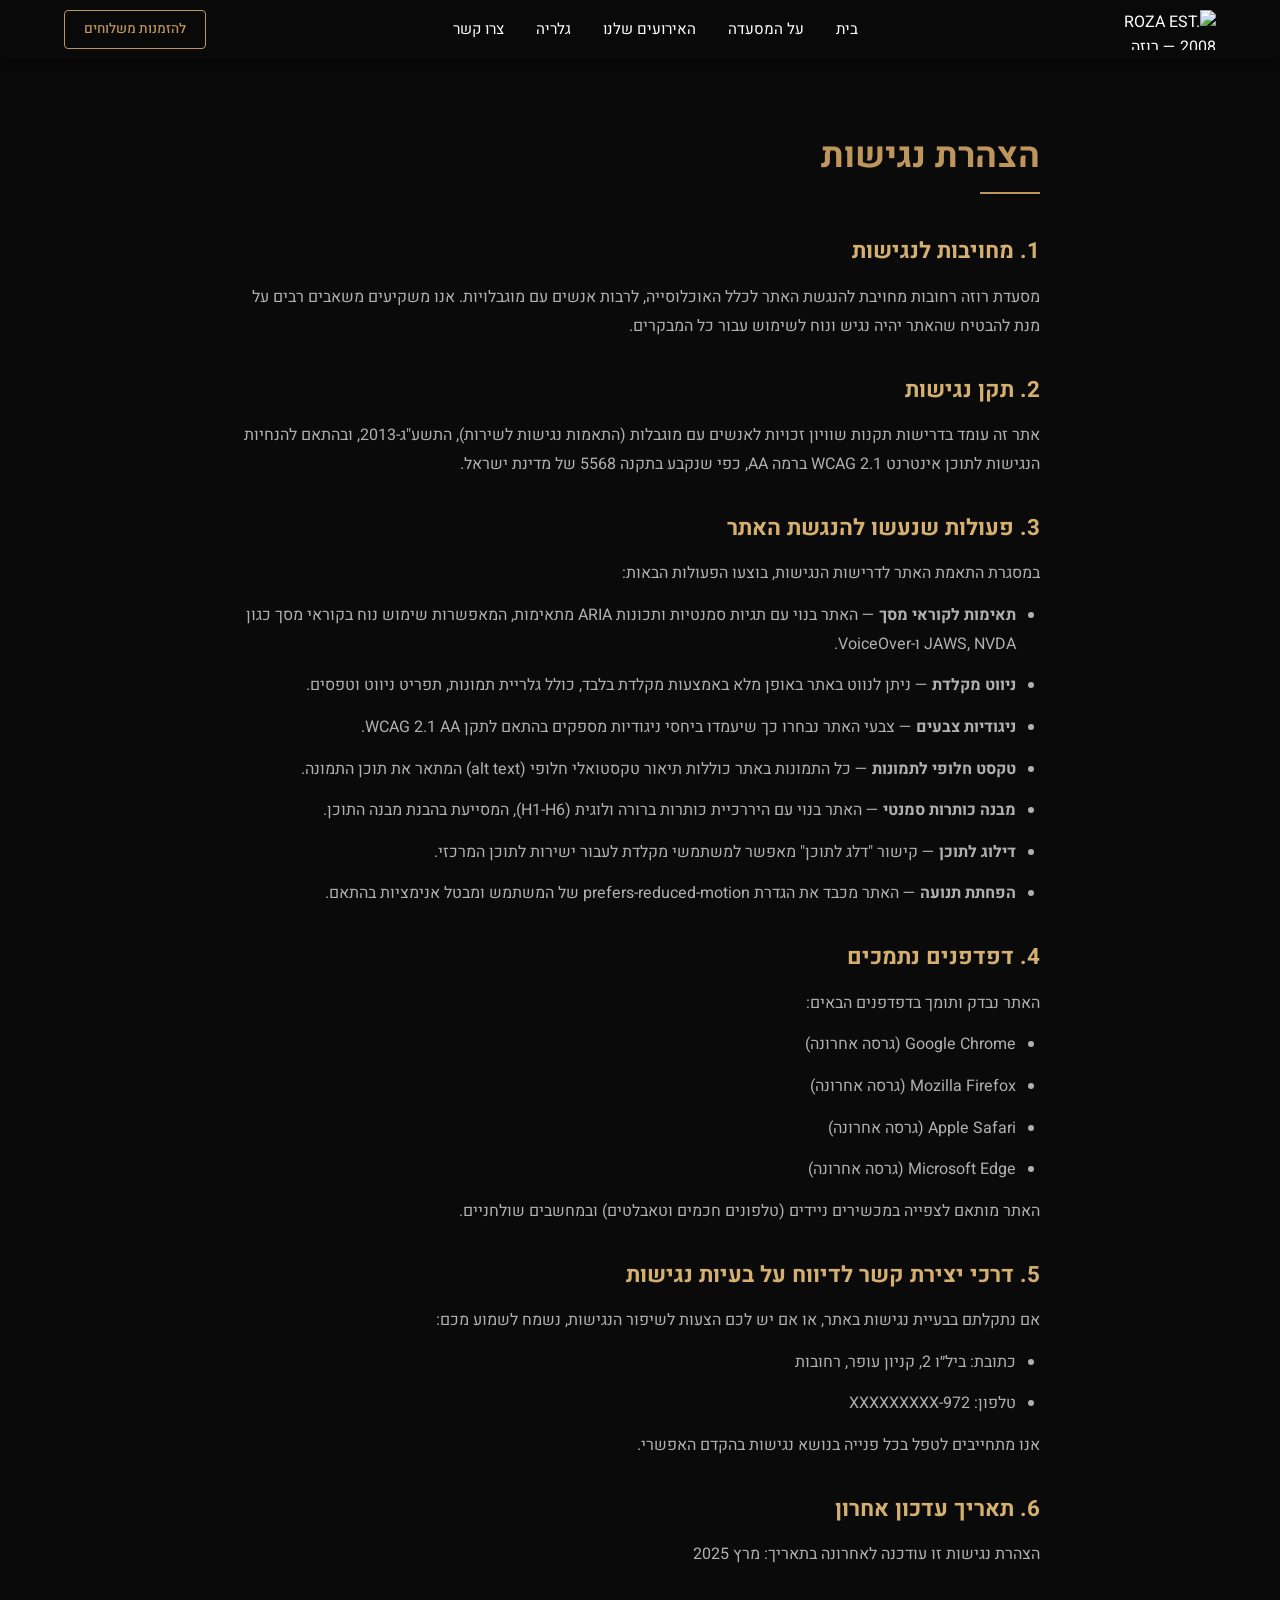
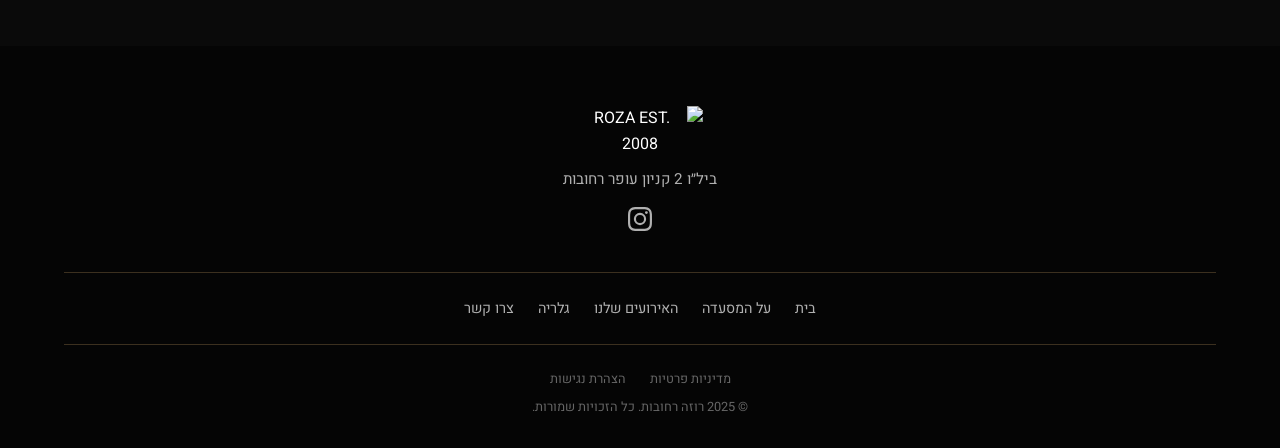
==== accessibility.html @ 1e6910f2 "Initial commit — Roza Rehovot restaurant website Complete static site: one-page scroll + privacy + a" ====
<!DOCTYPE html>
<html lang="he" dir="rtl">
<head>
  <meta charset="UTF-8">
  <meta name="viewport" content="width=device-width, initial-scale=1.0">
  <title>הצהרת נגישות — רוזה רחובות</title>
  <meta name="description" content="הצהרת הנגישות של אתר מסעדת רוזה רחובות">

  <!-- Fonts -->
  <link rel="preconnect" href="https://fonts.googleapis.com">
  <link rel="preconnect" href="https://fonts.gstatic.com" crossorigin>
  <link href="https://fonts.googleapis.com/css2?family=Heebo:wght@300;400;500;700&family=Playfair+Display:wght@400;700&display=swap" rel="stylesheet">

  <!-- Styles -->
  <link rel="stylesheet" href="css/style.css">
</head>
<body>

  <!-- Skip to content -->
  <a href="#main-content" class="skip-link">דלג לתוכן</a>

  <!-- ===== HEADER ===== -->
  <header class="header scrolled" id="header">
    <div class="container">
      <a href="index.html" class="header__logo" aria-label="רוזה רחובות — חזרה לדף הבית">
        <img src="images/logo.png" alt="ROZA EST. 2008 — רוזה רחובות" width="140" height="50">
      </a>

      <nav class="header__nav" aria-label="ניווט ראשי">
        <ul class="header__nav-list">
          <li><a href="index.html" class="header__nav-link">בית</a></li>
          <li><a href="index.html#about" class="header__nav-link">על המסעדה</a></li>
          <li><a href="index.html#events" class="header__nav-link">האירועים שלנו</a></li>
          <li><a href="index.html#gallery" class="header__nav-link">גלריה</a></li>
          <li><a href="index.html#contact" class="header__nav-link">צרו קשר</a></li>
        </ul>
      </nav>

      <a href="https://wolt.com/he/isr/rishon-lezion-hashfela-area/restaurant/roza-rehovot" target="_blank" rel="noopener" class="header__cta">להזמנות משלוחים</a>

      <button class="hamburger" id="hamburger" aria-label="פתח תפריט" aria-expanded="false">
        <span class="hamburger__line"></span>
        <span class="hamburger__line"></span>
        <span class="hamburger__line"></span>
      </button>
    </div>
  </header>

  <!-- Mobile Menu Overlay -->
  <div class="mobile-menu" id="mobileMenu" aria-hidden="true">
    <a href="index.html" class="mobile-menu__link">בית</a>
    <a href="index.html#about" class="mobile-menu__link">על המסעדה</a>
    <a href="index.html#events" class="mobile-menu__link">האירועים שלנו</a>
    <a href="index.html#gallery" class="mobile-menu__link">גלריה</a>
    <a href="index.html#contact" class="mobile-menu__link">צרו קשר</a>
    <a href="https://wolt.com/he/isr/rishon-lezion-hashfela-area/restaurant/roza-rehovot" target="_blank" rel="noopener" class="mobile-menu__cta">להזמנות משלוחים</a>
  </div>

  <main id="main-content">
    <section class="legal-page">
      <div class="container">
        <div class="legal-page__content">
          <h1>הצהרת נגישות</h1>
          <div class="gold-line" aria-hidden="true"></div>

          <h2>1. מחויבות לנגישות</h2>
          <p>מסעדת רוזה רחובות מחויבת להנגשת האתר לכלל האוכלוסייה, לרבות אנשים עם מוגבלויות. אנו משקיעים משאבים רבים על מנת להבטיח שהאתר יהיה נגיש ונוח לשימוש עבור כל המבקרים.</p>

          <h2>2. תקן נגישות</h2>
          <p>אתר זה עומד בדרישות תקנות שוויון זכויות לאנשים עם מוגבלות (התאמות נגישות לשירות), התשע"ג-2013, ובהתאם להנחיות הנגישות לתוכן אינטרנט WCAG 2.1 ברמה AA, כפי שנקבע בתקנה 5568 של מדינת ישראל.</p>

          <h2>3. פעולות שנעשו להנגשת האתר</h2>
          <p>במסגרת התאמת האתר לדרישות הנגישות, בוצעו הפעולות הבאות:</p>
          <ul>
            <li><strong>תאימות לקוראי מסך</strong> — האתר בנוי עם תגיות סמנטיות ותכונות ARIA מתאימות, המאפשרות שימוש נוח בקוראי מסך כגון JAWS, NVDA ו-VoiceOver.</li>
            <li><strong>ניווט מקלדת</strong> — ניתן לנווט באתר באופן מלא באמצעות מקלדת בלבד, כולל גלריית תמונות, תפריט ניווט וטפסים.</li>
            <li><strong>ניגודיות צבעים</strong> — צבעי האתר נבחרו כך שיעמדו ביחסי ניגודיות מספקים בהתאם לתקן WCAG 2.1 AA.</li>
            <li><strong>טקסט חלופי לתמונות</strong> — כל התמונות באתר כוללות תיאור טקסטואלי חלופי (alt text) המתאר את תוכן התמונה.</li>
            <li><strong>מבנה כותרות סמנטי</strong> — האתר בנוי עם היררכיית כותרות ברורה ולוגית (H1-H6), המסייעת בהבנת מבנה התוכן.</li>
            <li><strong>דילוג לתוכן</strong> — קישור "דלג לתוכן" מאפשר למשתמשי מקלדת לעבור ישירות לתוכן המרכזי.</li>
            <li><strong>הפחתת תנועה</strong> — האתר מכבד את הגדרת prefers-reduced-motion של המשתמש ומבטל אנימציות בהתאם.</li>
          </ul>

          <h2>4. דפדפנים נתמכים</h2>
          <p>האתר נבדק ותומך בדפדפנים הבאים:</p>
          <ul>
            <li>Google Chrome (גרסה אחרונה)</li>
            <li>Mozilla Firefox (גרסה אחרונה)</li>
            <li>Apple Safari (גרסה אחרונה)</li>
            <li>Microsoft Edge (גרסה אחרונה)</li>
          </ul>
          <p>האתר מותאם לצפייה במכשירים ניידים (טלפונים חכמים וטאבלטים) ובמחשבים שולחניים.</p>

          <h2>5. דרכי יצירת קשר לדיווח על בעיות נגישות</h2>
          <p>אם נתקלתם בבעיית נגישות באתר, או אם יש לכם הצעות לשיפור הנגישות, נשמח לשמוע מכם:</p>
          <ul>
            <li>כתובת: ביל״ו 2, קניון עופר, רחובות</li>
            <li>טלפון: 972-XXXXXXXXX</li>
          </ul>
          <p>אנו מתחייבים לטפל בכל פנייה בנושא נגישות בהקדם האפשרי.</p>

          <h2>6. תאריך עדכון אחרון</h2>
          <p>הצהרת נגישות זו עודכנה לאחרונה בתאריך: מרץ 2025</p>
        </div>
      </div>
    </section>
  </main>

  <!-- ===== FOOTER ===== -->
  <footer class="footer">
    <div class="container">
      <div class="footer__top">
        <a href="index.html" class="footer__logo" aria-label="רוזה רחובות">
          <img src="images/logo.png" alt="ROZA EST. 2008" width="120" height="43">
        </a>
        <p class="footer__address">ביל״ו 2 קניון עופר רחובות</p>
        <div class="footer__social">
          <a href="https://www.instagram.com/roza_rehovot/" target="_blank" rel="noopener" aria-label="Instagram">
            <svg viewBox="0 0 24 24" aria-hidden="true"><path fill="currentColor" d="M12 2.163c3.204 0 3.584.012 4.85.07 3.252.148 4.771 1.691 4.919 4.919.058 1.265.069 1.645.069 4.849 0 3.205-.012 3.584-.069 4.849-.149 3.225-1.664 4.771-4.919 4.919-1.266.058-1.644.07-4.85.07-3.204 0-3.584-.012-4.849-.07-3.26-.149-4.771-1.699-4.919-4.92-.058-1.265-.07-1.644-.07-4.849 0-3.204.013-3.583.07-4.849.149-3.227 1.664-4.771 4.919-4.919 1.266-.057 1.645-.069 4.849-.069zM12 0C8.741 0 8.333.014 7.053.072 2.695.272.273 2.69.073 7.052.014 8.333 0 8.741 0 12c0 3.259.014 3.668.072 4.948.2 4.358 2.618 6.78 6.98 6.98C8.333 23.986 8.741 24 12 24c3.259 0 3.668-.014 4.948-.072 4.354-.2 6.782-2.618 6.979-6.98.059-1.28.073-1.689.073-4.948 0-3.259-.014-3.667-.072-4.947-.196-4.354-2.617-6.78-6.979-6.98C15.668.014 15.259 0 12 0zm0 5.838a6.162 6.162 0 100 12.324 6.162 6.162 0 000-12.324zM12 16a4 4 0 110-8 4 4 0 010 8zm6.406-11.845a1.44 1.44 0 100 2.881 1.44 1.44 0 000-2.881z"/></svg>
          </a>
        </div>
      </div>
      <nav class="footer__nav" aria-label="ניווט תחתון">
        <a href="index.html">בית</a>
        <a href="index.html#about">על המסעדה</a>
        <a href="index.html#events">האירועים שלנו</a>
        <a href="index.html#gallery">גלריה</a>
        <a href="index.html#contact">צרו קשר</a>
      </nav>
      <div class="footer__bottom">
        <div class="footer__bottom-links">
          <a href="privacy.html">מדיניות פרטיות</a>
          <a href="accessibility.html">הצהרת נגישות</a>
        </div>
        <p>&copy; 2025 רוזה רחובות. כל הזכויות שמורות.</p>
      </div>
    </div>
  </footer>

  <script src="js/main.js"></script>
</body>
</html>
---- css/style.css ----
/* ===========================
   Roza Rehovot — Restaurant Website
   =========================== */

/* --- CSS Variables --- */
:root {
  --bg-primary: #0a0a0a;
  --bg-secondary: #1a1a1a;
  --bg-card: #111111;
  --gold: #BE965C;
  --gold-light: #D4AF6E;
  --gold-glow: rgba(190, 150, 92, 0.3);
  --red-cta: #C62828;
  --red-hover: #E53935;
  --text-primary: #FFFFFF;
  --text-secondary: #B0B0B0;
  --text-muted: #666666;
  --divider: rgba(190, 150, 92, 0.3);
  --font-body: 'Heebo', sans-serif;
  --font-display: 'Playfair Display', serif;
}

/* --- Reset & Base --- */
*, *::before, *::after {
  margin: 0;
  padding: 0;
  box-sizing: border-box;
}

html {
  font-size: 16px;
  scroll-behavior: smooth;
  direction: rtl;
}

body {
  font-family: var(--font-body);
  background-color: var(--bg-primary);
  color: var(--text-primary);
  line-height: 1.6;
  overflow-x: hidden;
  -webkit-font-smoothing: antialiased;
  -moz-osx-font-smoothing: grayscale;
}

a {
  text-decoration: none;
  color: inherit;
}

ul {
  list-style: none;
}

img {
  max-width: 100%;
  height: auto;
  display: block;
}

button {
  font-family: inherit;
  cursor: pointer;
  border: none;
  background: none;
}

/* --- Utility --- */
.container {
  width: 90%;
  max-width: 1200px;
  margin: 0 auto;
}

.section-title {
  font-family: var(--font-body);
  font-weight: 700;
  font-size: 2.5rem;
  color: var(--gold);
  margin-bottom: 0.5rem;
  position: relative;
  display: inline-block;
}

/* Section title underline animation */
.section-title::after {
  content: '';
  position: absolute;
  bottom: -4px;
  right: 0;
  width: 0;
  height: 2px;
  background: var(--gold);
  transition: width 1s ease;
}

.section-title.visible::after {
  width: 100%;
}

.gold-line {
  width: 60px;
  height: 2px;
  background: var(--gold);
  margin-bottom: 2rem;
}

.gold-line--center {
  margin-left: auto;
  margin-right: auto;
}

/* ===========================
   PAGE LOADER (10)
   =========================== */
.page-loader {
  position: fixed;
  inset: 0;
  z-index: 9999;
  background: var(--bg-primary);
  display: flex;
  align-items: center;
  justify-content: center;
  transition: clip-path 0.8s cubic-bezier(0.77, 0, 0.175, 1);
  clip-path: circle(150% at 50% 50%);
}

.page-loader.loaded {
  clip-path: circle(0% at 50% 50%);
  pointer-events: none;
}

.page-loader__logo {
  opacity: 0;
  animation: loaderLogoIn 0.6s ease 0.2s forwards;
}

.page-loader__logo img {
  height: 60px;
  width: auto;
}

@keyframes loaderLogoIn {
  from { opacity: 0; transform: scale(0.8); }
  to { opacity: 1; transform: scale(1); }
}

/* ===========================
   SCROLL PROGRESS BAR (14)
   =========================== */
.scroll-progress {
  position: fixed;
  top: 0;
  right: 0;
  left: 0;
  height: 3px;
  z-index: 1100;
  background: transparent;
  pointer-events: none;
}

.scroll-progress__bar {
  height: 100%;
  width: 0%;
  background: linear-gradient(to left, var(--gold), var(--red-cta));
  transition: width 0.05s linear;
  will-change: width;
}

/* ===========================
   CURSOR GLOW (3) — Desktop only
   =========================== */
.cursor-glow {
  position: fixed;
  width: 20px;
  height: 20px;
  border-radius: 50%;
  background: radial-gradient(circle, rgba(190, 150, 92, 0.4), transparent 70%);
  pointer-events: none;
  z-index: 9998;
  opacity: 0;
  transition: transform 0.15s ease, opacity 0.3s ease, width 0.3s ease, height 0.3s ease;
  will-change: transform, opacity;
  mix-blend-mode: screen;
}

.cursor-glow.active {
  opacity: 1;
}

.cursor-glow.hover {
  width: 50px;
  height: 50px;
  background: radial-gradient(circle, rgba(190, 150, 92, 0.6), transparent 70%);
}

/* --- Scroll Animations --- */
.animate-on-scroll {
  opacity: 0;
  transform: translateY(30px);
  transition: opacity 0.8s ease, transform 0.8s ease, filter 0.8s ease;
}

.animate-on-scroll.visible {
  opacity: 1;
  transform: translateY(0) rotate(0deg);
  filter: blur(0);
}

/* About: slide-in with rotation */
.animate-on-scroll.fade-in-right {
  transform: translateX(50px) rotate(1deg);
}

.animate-on-scroll.fade-in-right.visible {
  transform: translateX(0) rotate(0deg);
}

.animate-on-scroll.fade-in-left {
  transform: translateX(-50px) rotate(-2deg);
}

.animate-on-scroll.fade-in-left.visible {
  transform: translateX(0) rotate(0deg);
}

/* Events: focus-in effect */
.animate-on-scroll.focus-in {
  filter: blur(10px);
  transform: scale(0.95);
}

.animate-on-scroll.focus-in.visible {
  filter: blur(0);
  transform: scale(1);
}

/* Gallery: scale-up reveal */
.animate-on-scroll.clip-reveal {
  transform: scale(0.85);
  opacity: 0;
}

.animate-on-scroll.clip-reveal.visible {
  transform: scale(1);
  opacity: 1;
}

/* Contact: staggered slide-up */
.contact__field,
.contact__submit {
  opacity: 0;
  transform: translateY(20px);
  transition: opacity 0.6s ease, transform 0.6s ease, border-color 0.3s ease;
}

.contact__form.visible .contact__field,
.contact__form.visible .contact__submit {
  opacity: 1;
  transform: translateY(0);
}

.contact__form.visible .contact__field:nth-child(1) { transition-delay: 0.1s; }
.contact__form.visible .contact__field:nth-child(2) { transition-delay: 0.2s; }
.contact__form.visible .contact__field:nth-child(3) { transition-delay: 0.3s; }
.contact__form.visible .contact__submit { transition-delay: 0.4s; }

/* Stagger delays for gallery */
.stagger-1 { transition-delay: 0.05s; }
.stagger-2 { transition-delay: 0.1s; }
.stagger-3 { transition-delay: 0.15s; }
.stagger-4 { transition-delay: 0.2s; }
.stagger-5 { transition-delay: 0.25s; }
.stagger-6 { transition-delay: 0.3s; }
.stagger-7 { transition-delay: 0.35s; }
.stagger-8 { transition-delay: 0.4s; }
.stagger-9 { transition-delay: 0.45s; }
.stagger-10 { transition-delay: 0.5s; }
.stagger-11 { transition-delay: 0.55s; }
.stagger-12 { transition-delay: 0.6s; }

/* ===========================
   SECTION DIVIDERS (4)
   =========================== */
.section-divider {
  display: flex;
  justify-content: center;
  padding: 0;
  overflow: hidden;
}

.section-divider__line {
  width: 0;
  height: 2px;
  background: var(--gold);
  transition: width 1.2s ease;
  box-shadow: 0 0 0 rgba(190, 150, 92, 0);
}

.section-divider__line.visible {
  width: 80px;
  animation: dividerGlow 2s ease infinite;
}

@keyframes dividerGlow {
  0%, 100% { box-shadow: 0 0 8px var(--gold-glow); }
  50% { box-shadow: 0 0 20px var(--gold-glow), 0 0 40px rgba(190, 150, 92, 0.15); }
}

/* --- Keyframes --- */
@keyframes heroFadeIn {
  from { opacity: 0; transform: translateY(20px); }
  to { opacity: 1; transform: translateY(0); }
}

@keyframes lineGrow {
  from { width: 0; }
  to { width: 80px; }
}

@keyframes waPulse {
  0% { box-shadow: 0 0 0 0 rgba(37, 211, 102, 0.5); }
  70% { box-shadow: 0 0 0 15px rgba(37, 211, 102, 0); }
  100% { box-shadow: 0 0 0 0 rgba(37, 211, 102, 0); }
}

@keyframes waHeartbeat {
  0%, 100% { transform: scale(1); }
  15% { transform: scale(1.12); }
  30% { transform: scale(1); }
  45% { transform: scale(1.08); }
  60% { transform: scale(1); }
}

@keyframes scrollBounce {
  0%, 100% { transform: translateY(0) translateX(-50%); }
  50% { transform: translateY(10px) translateX(-50%); }
}

/* Ken Burns (1) */
@keyframes kenBurns {
  0% { transform: scale(1) translate(0, 0); }
  100% { transform: scale(1.15) translate(-1%, -1%); }
}

/* ROZA shimmer (7) */
@keyframes shimmer {
  0% { background-position: -200% center; }
  100% { background-position: 200% center; }
}

/* Floating particles (6) */
@keyframes floatUp1 {
  0% { transform: translateY(100vh) translateX(0) scale(1); opacity: 0; }
  10% { opacity: 0.2; }
  90% { opacity: 0.15; }
  100% { transform: translateY(-20vh) translateX(30px) scale(0.5); opacity: 0; }
}

@keyframes floatUp2 {
  0% { transform: translateY(100vh) translateX(0) scale(1); opacity: 0; }
  10% { opacity: 0.25; }
  90% { opacity: 0.1; }
  100% { transform: translateY(-20vh) translateX(-20px) scale(0.7); opacity: 0; }
}

@keyframes floatUp3 {
  0% { transform: translateY(100vh) translateX(0) scale(1); opacity: 0; }
  10% { opacity: 0.15; }
  90% { opacity: 0.2; }
  100% { transform: translateY(-20vh) translateX(15px) scale(0.6); opacity: 0; }
}

/* Mouse wheel scroll (8) */
@keyframes mouseWheel {
  0% { transform: translateY(0); opacity: 1; }
  100% { transform: translateY(8px); opacity: 0; }
}

/* Ripple (9) */
@keyframes ripple {
  to { transform: scale(4); opacity: 0; }
}

/* ===========================
   FLOATING PARTICLES (6)
   =========================== */
.particles {
  position: absolute;
  inset: 0;
  overflow: hidden;
  pointer-events: none;
  z-index: 0;
}

.particle {
  position: absolute;
  border-radius: 50%;
  background: var(--gold);
  filter: blur(2px);
  will-change: transform, opacity;
}

.particle:nth-child(1) {
  width: 8px; height: 8px;
  right: 15%; bottom: -10%;
  animation: floatUp1 22s linear infinite;
}

.particle:nth-child(2) {
  width: 12px; height: 12px;
  right: 45%; bottom: -10%;
  animation: floatUp2 28s linear infinite 3s;
}

.particle:nth-child(3) {
  width: 10px; height: 10px;
  right: 70%; bottom: -10%;
  animation: floatUp3 25s linear infinite 7s;
}

.particle:nth-child(4) {
  width: 15px; height: 15px;
  right: 30%; bottom: -10%;
  animation: floatUp1 30s linear infinite 12s;
}

.particle:nth-child(5) {
  width: 9px; height: 9px;
  right: 85%; bottom: -10%;
  animation: floatUp2 20s linear infinite 5s;
}

/* ===========================
   HEADER
   =========================== */
.header {
  position: fixed;
  top: 0;
  right: 0;
  left: 0;
  z-index: 1000;
  padding: 1rem 0;
  transition: background-color 0.4s ease, padding 0.4s ease, box-shadow 0.4s ease;
}

.header.scrolled {
  background: rgba(10, 10, 10, 0.95);
  backdrop-filter: blur(10px);
  -webkit-backdrop-filter: blur(10px);
  padding: 0.6rem 0;
  box-shadow: 0 2px 20px rgba(0, 0, 0, 0.5);
}

.header .container {
  display: flex;
  align-items: center;
  justify-content: space-between;
}

.header__logo img {
  height: 50px;
  width: auto;
}

.header.scrolled .header__logo img {
  height: 40px;
}

.header__nav {
  display: none;
}

.header__nav-list {
  display: flex;
  gap: 2rem;
}

.header__nav-link {
  font-size: 0.95rem;
  font-weight: 400;
  color: var(--text-primary);
  transition: color 0.3s ease;
  position: relative;
  padding-bottom: 4px;
}

.header__nav-link::after {
  content: '';
  position: absolute;
  bottom: 0;
  right: 0;
  width: 0;
  height: 2px;
  background: var(--gold);
  transition: width 0.3s ease;
}

.header__nav-link:hover,
.header__nav-link.active {
  color: var(--gold);
}

.header__nav-link:hover::after,
.header__nav-link.active::after {
  width: 100%;
}

.header__cta {
  display: none;
  padding: 0.5rem 1.2rem;
  border: 1px solid var(--gold);
  color: var(--gold);
  font-size: 0.85rem;
  font-weight: 500;
  border-radius: 4px;
  transition: background 0.3s ease, color 0.3s ease, box-shadow 0.3s ease, transform 0.15s ease;
  position: relative;
  overflow: hidden;
}

.header__cta:hover {
  background: var(--gold);
  color: var(--bg-primary);
  box-shadow: 0 0 20px var(--gold-glow);
}

.header__cta:active {
  transform: scale(0.97);
}

/* Hamburger */
.hamburger {
  display: flex;
  flex-direction: column;
  gap: 5px;
  padding: 5px;
  z-index: 1001;
}

.hamburger__line {
  width: 28px;
  height: 2px;
  background: var(--text-primary);
  transition: transform 0.3s ease, opacity 0.3s ease;
}

.hamburger.open .hamburger__line:nth-child(1) {
  transform: rotate(45deg) translate(5px, 5px);
}

.hamburger.open .hamburger__line:nth-child(2) {
  opacity: 0;
}

.hamburger.open .hamburger__line:nth-child(3) {
  transform: rotate(-45deg) translate(5px, -5px);
}

/* Mobile Menu Overlay */
.mobile-menu {
  position: fixed;
  top: 0;
  right: 0;
  left: 0;
  bottom: 0;
  background: rgba(10, 10, 10, 0.98);
  z-index: 999;
  display: flex;
  flex-direction: column;
  align-items: center;
  justify-content: center;
  gap: 2rem;
  transform: translateX(100%);
  transition: transform 0.4s ease;
}

.mobile-menu.open {
  transform: translateX(0);
}

.mobile-menu__link {
  font-size: 1.5rem;
  font-weight: 300;
  color: var(--text-primary);
  transition: color 0.3s ease;
}

.mobile-menu__link:hover {
  color: var(--gold);
}

.mobile-menu__cta {
  padding: 0.7rem 2rem;
  border: 1px solid var(--gold);
  color: var(--gold);
  font-size: 1rem;
  border-radius: 4px;
  margin-top: 1rem;
  transition: background 0.3s ease, color 0.3s ease;
}

.mobile-menu__cta:hover {
  background: var(--gold);
  color: var(--bg-primary);
}

/* ===========================
   HERO
   =========================== */
.hero {
  position: relative;
  height: 100vh;
  min-height: 600px;
  display: flex;
  align-items: center;
  justify-content: center;
  overflow: hidden;
}

.hero__slides {
  position: absolute;
  inset: 0;
  z-index: 0;
}

.hero__slide {
  position: absolute;
  inset: 0;
  background-size: cover;
  background-position: center;
  opacity: 0;
  transition: opacity 1.5s ease;
  will-change: transform, opacity;
}

.hero__slide.active {
  opacity: 1;
  animation: kenBurns 8s ease forwards;
}

.hero__overlay {
  position: absolute;
  inset: 0;
  background: linear-gradient(to bottom, rgba(0,0,0,0.4), rgba(0,0,0,0.7));
  z-index: 1;
}

.hero__content {
  position: relative;
  z-index: 2;
  text-align: center;
  will-change: transform;
}

/* ROZA shimmer text (7) */
.hero__title {
  font-family: var(--font-display);
  font-size: clamp(4rem, 10vw, 8rem);
  font-weight: 700;
  letter-spacing: 0.3em;
  background: linear-gradient(
    90deg,
    var(--gold) 0%,
    var(--gold-light) 25%,
    #fff 50%,
    var(--gold-light) 75%,
    var(--gold) 100%
  );
  background-size: 200% auto;
  -webkit-background-clip: text;
  background-clip: text;
  -webkit-text-fill-color: transparent;
  animation: heroFadeIn 1.2s ease forwards, shimmer 4s linear 2s infinite;
  opacity: 0;
}

.hero__subtitle {
  font-family: var(--font-body);
  font-weight: 300;
  font-size: clamp(1.2rem, 3vw, 1.8rem);
  color: var(--text-primary);
  margin-top: 0.8rem;
  animation: heroFadeIn 1.2s ease 0.3s forwards;
  opacity: 0;
}

/* Typed text line (15) */
.hero__typed-wrapper {
  margin-top: 1rem;
  font-family: var(--font-body);
  font-weight: 300;
  font-size: clamp(1rem, 2.5vw, 1.4rem);
  color: var(--gold-light);
  min-height: 2em;
  animation: heroFadeIn 1.2s ease 0.6s forwards;
  opacity: 0;
}

.hero__typed-text {
  border-left: 2px solid var(--gold);
  padding-left: 4px;
  animation: cursorBlink 0.8s step-end infinite;
}

@keyframes cursorBlink {
  0%, 100% { border-color: var(--gold); }
  50% { border-color: transparent; }
}

.hero__line {
  width: 0;
  height: 2px;
  background: var(--gold);
  margin: 1.5rem auto 0;
  animation: lineGrow 1s ease 0.8s forwards;
}

/* Scroll indicator — mouse icon (8) */
.hero__scroll {
  position: absolute;
  bottom: 2rem;
  left: 50%;
  transform: translateX(-50%);
  z-index: 2;
  color: var(--text-secondary);
  animation: scrollBounce 2.5s ease infinite;
  transition: opacity 0.3s ease;
}

.hero__scroll-mouse {
  width: 24px;
  height: 38px;
  border: 2px solid var(--gold-light);
  border-radius: 12px;
  display: flex;
  justify-content: center;
  padding-top: 6px;
}

.hero__scroll-wheel {
  width: 3px;
  height: 8px;
  background: var(--gold-light);
  border-radius: 2px;
  animation: mouseWheel 1.5s ease infinite;
}

/* ===========================
   ABOUT
   =========================== */
.about {
  padding: 6rem 0;
  background: var(--bg-primary);
  position: relative;
  overflow: hidden;
}

.about__grid {
  display: flex;
  flex-direction: column;
  gap: 3rem;
}

.about__image {
  order: -1;
}

.about__image img {
  width: 100%;
  border-radius: 8px;
  box-shadow: 0 4px 30px var(--gold-glow);
  will-change: transform;
}

.about__text p {
  color: var(--text-secondary);
  font-size: 1.1rem;
  line-height: 1.9;
}

/* ===========================
   EVENTS
   =========================== */
.events {
  padding: 6rem 0;
  position: relative;
  background: url('https://lh3.googleusercontent.com/d/12xV5pbtHrS4L718m6qNZMJp0DHqMebv4=w1920') center/cover no-repeat fixed;
}

.events__overlay {
  position: absolute;
  inset: 0;
  background: rgba(0, 0, 0, 0.75);
}

.events__content {
  position: relative;
  z-index: 1;
  text-align: center;
  max-width: 700px;
  margin: 0 auto;
}

.events__text {
  color: var(--text-secondary);
  font-size: 1.1rem;
  line-height: 1.9;
  margin-bottom: 2rem;
}

/* ===========================
   BUTTONS — Micro-interactions (9)
   =========================== */
.btn-cta {
  display: inline-block;
  padding: 0.8rem 2.5rem;
  background: var(--red-cta);
  color: var(--text-primary);
  font-size: 1rem;
  font-weight: 500;
  border-radius: 4px;
  transition: background 0.3s ease, transform 0.15s ease, box-shadow 0.3s ease;
  position: relative;
  overflow: hidden;
}

.btn-cta:hover {
  background: var(--red-hover);
  transform: translateY(-2px);
  box-shadow: 0 4px 20px rgba(198, 40, 40, 0.4);
}

.btn-cta:active {
  transform: scale(0.97);
}

/* Ripple element */
.ripple {
  position: absolute;
  border-radius: 50%;
  background: rgba(255, 255, 255, 0.3);
  transform: scale(0);
  animation: ripple 0.6s linear;
  pointer-events: none;
}

/* ===========================
   GALLERY
   =========================== */
.gallery {
  padding: 6rem 0;
  background: var(--bg-secondary);
}

.gallery__grid {
  display: grid;
  grid-template-columns: 1fr;
  gap: 15px;
  margin-top: 1rem;
}

.gallery__item {
  position: relative;
  overflow: hidden;
  border-radius: 8px;
  cursor: pointer;
  aspect-ratio: 4/3;
}

.gallery__item img {
  width: 100%;
  height: 100%;
  object-fit: cover;
  transition: transform 0.5s ease, filter 0.5s ease;
}

.gallery__item:hover img {
  transform: scale(1.05);
  filter: brightness(1.1);
}

/* Gallery hover overlay — gradient from bottom (5) */
.gallery__item-overlay {
  position: absolute;
  inset: 0;
  background: linear-gradient(to top, rgba(0, 0, 0, 0.7) 0%, transparent 60%);
  display: flex;
  flex-direction: column;
  align-items: center;
  justify-content: flex-end;
  padding-bottom: 1.5rem;
  opacity: 0;
  transition: opacity 0.4s ease;
}

.gallery__item:hover .gallery__item-overlay {
  opacity: 1;
}

.gallery__item-overlay svg {
  width: 30px;
  height: 30px;
  stroke: var(--text-primary);
  fill: none;
  stroke-width: 2;
  margin-bottom: 0.5rem;
  transform: translateY(10px);
  transition: transform 0.4s ease;
}

.gallery__item:hover .gallery__item-overlay svg {
  transform: translateY(0);
}

.gallery__item-overlay-text {
  color: var(--text-primary);
  font-size: 0.85rem;
  font-weight: 400;
  transform: translateY(15px);
  opacity: 0;
  transition: transform 0.4s ease 0.05s, opacity 0.4s ease 0.05s;
}

.gallery__item:hover .gallery__item-overlay-text {
  transform: translateY(0);
  opacity: 1;
}

/* Lightbox */
.lightbox {
  position: fixed;
  inset: 0;
  z-index: 2000;
  background: rgba(0, 0, 0, 0.9);
  backdrop-filter: blur(10px);
  -webkit-backdrop-filter: blur(10px);
  display: flex;
  align-items: center;
  justify-content: center;
  opacity: 0;
  visibility: hidden;
  transition: opacity 0.3s ease, visibility 0.3s ease;
}

.lightbox.open {
  opacity: 1;
  visibility: visible;
}

.lightbox__img {
  max-width: 90%;
  max-height: 80vh;
  object-fit: contain;
  border-radius: 4px;
  transition: transform 0.4s cubic-bezier(0.25, 0.46, 0.45, 0.94), opacity 0.3s ease;
}

.lightbox__counter {
  position: absolute;
  bottom: 1.5rem;
  left: 50%;
  transform: translateX(-50%);
  color: var(--text-secondary);
  font-size: 0.9rem;
  font-weight: 300;
}

.lightbox__close {
  position: absolute;
  top: 1.5rem;
  left: 1.5rem;
  color: var(--text-primary);
  font-size: 2rem;
  padding: 0.5rem;
  transition: color 0.3s ease, transform 0.3s ease;
  background: none;
  border: none;
  cursor: pointer;
}

.lightbox__close:hover {
  color: var(--gold);
  transform: rotate(90deg);
}

.lightbox__nav {
  position: absolute;
  top: 50%;
  transform: translateY(-50%);
  color: var(--text-primary);
  font-size: 2.5rem;
  padding: 1rem;
  transition: color 0.3s ease, transform 0.3s ease;
  background: none;
  border: none;
  cursor: pointer;
}

.lightbox__nav:hover {
  color: var(--gold);
}

.lightbox__nav--prev {
  right: 1.5rem;
}

.lightbox__nav--prev:hover {
  transform: translateY(-50%) translateX(3px);
}

.lightbox__nav--next {
  left: 1.5rem;
}

.lightbox__nav--next:hover {
  transform: translateY(-50%) translateX(-3px);
}

/* ===========================
   HOURS & LOCATION
   =========================== */
.hours-location {
  padding: 6rem 0;
  background: var(--bg-primary);
}

.hours-location__grid {
  display: flex;
  flex-direction: column;
  gap: 3rem;
}

/* Counter stats (16) */
.hours__counters {
  display: flex;
  gap: 2rem;
  margin-bottom: 2.5rem;
  flex-wrap: wrap;
}

.counter-item {
  text-align: center;
  flex: 1;
  min-width: 80px;
}

.counter-item__number {
  font-family: var(--font-display);
  font-size: 2.2rem;
  font-weight: 700;
  color: var(--gold);
  line-height: 1.2;
}

.counter-item__label {
  font-size: 0.85rem;
  color: var(--text-secondary);
  margin-top: 0.3rem;
}

.hours__title {
  font-family: var(--font-body);
  font-weight: 700;
  font-size: 1.8rem;
  color: var(--gold);
  margin-bottom: 1.5rem;
}

.hours__table {
  width: 100%;
  border-collapse: collapse;
}

.hours__table tr {
  border-bottom: 1px solid rgba(255,255,255,0.08);
}

.hours__table td {
  padding: 0.75rem 0;
  font-size: 1rem;
}

.hours__table td:first-child {
  color: var(--text-primary);
  font-weight: 500;
}

.hours__table td:last-child {
  color: var(--text-secondary);
  text-align: left;
}

.location__map {
  width: 100%;
  height: 300px;
  border-radius: 8px;
  border: none;
  filter: grayscale(0.8) brightness(0.8);
  margin-bottom: 1.5rem;
}

.location__buttons {
  display: flex;
  gap: 1rem;
  flex-wrap: wrap;
}

.btn-gold {
  display: inline-flex;
  align-items: center;
  gap: 0.5rem;
  padding: 0.7rem 1.5rem;
  background: var(--gold);
  color: var(--bg-primary);
  font-weight: 700;
  font-size: 0.95rem;
  border-radius: 4px;
  transition: background 0.3s ease, transform 0.15s ease, box-shadow 0.3s ease;
  position: relative;
  overflow: hidden;
}

.btn-gold:hover {
  background: var(--gold-light);
  box-shadow: 0 4px 20px var(--gold-glow);
}

.btn-gold:active {
  transform: scale(0.97);
}

.btn-gold-outline {
  display: inline-flex;
  align-items: center;
  gap: 0.5rem;
  padding: 0.7rem 1.5rem;
  border: 1px solid var(--gold);
  color: var(--gold);
  font-weight: 500;
  font-size: 0.95rem;
  border-radius: 4px;
  transition: background 0.3s ease, color 0.3s ease, transform 0.15s ease, box-shadow 0.3s ease;
  position: relative;
  overflow: hidden;
}

.btn-gold-outline:hover {
  background: var(--gold);
  color: var(--bg-primary);
  box-shadow: 0 4px 20px var(--gold-glow);
}

.btn-gold-outline:active {
  transform: scale(0.97);
}

.btn-gold svg,
.btn-gold-outline svg {
  width: 18px;
  height: 18px;
  fill: currentColor;
}

/* ===========================
   CONTACT
   =========================== */
.contact {
  padding: 6rem 0;
  background: var(--bg-secondary);
}

.contact__form {
  max-width: 600px;
  margin: 0 auto;
  display: flex;
  flex-direction: column;
  gap: 1.5rem;
}

.contact__field {
  background: transparent;
  border: none;
  border-bottom: 1px solid var(--gold);
  color: var(--text-primary);
  font-family: var(--font-body);
  font-size: 1rem;
  padding: 0.8rem 0.2rem;
  outline: none;
  width: 100%;
}

.contact__field:focus {
  border-color: var(--gold-light);
}

.contact__field::placeholder {
  color: var(--text-muted);
}

textarea.contact__field {
  resize: vertical;
  min-height: 120px;
}

.contact__submit {
  align-self: flex-start;
  padding: 0.8rem 2.5rem;
  background: var(--gold);
  color: var(--bg-primary);
  font-size: 1rem;
  font-weight: 700;
  border: none;
  border-radius: 4px;
  cursor: pointer;
  transition: background 0.3s ease, transform 0.15s ease, box-shadow 0.3s ease;
  position: relative;
  overflow: hidden;
}

.contact__submit:hover {
  background: var(--gold-light);
  box-shadow: 0 4px 20px var(--gold-glow);
}

.contact__submit:active {
  transform: scale(0.97);
}

.contact__success {
  display: none;
  text-align: center;
  color: var(--gold);
  font-size: 1.1rem;
  margin-top: 1rem;
}

.contact__success.show {
  display: block;
}

/* ===========================
   FOOTER
   =========================== */
.footer {
  background: #050505;
  padding: 60px 0 30px;
}

.footer__top {
  display: flex;
  flex-direction: column;
  align-items: center;
  gap: 1rem;
  margin-bottom: 2rem;
  text-align: center;
}

.footer__logo img {
  height: 45px;
  width: auto;
}

.footer__address {
  color: var(--text-secondary);
  font-size: 0.95rem;
}

.footer__social {
  display: flex;
  gap: 1rem;
}

.footer__social a {
  color: var(--text-secondary);
  transition: color 0.3s ease, transform 0.3s ease;
}

.footer__social a:hover {
  color: var(--gold);
  transform: scale(1.2);
}

.footer__social svg {
  width: 24px;
  height: 24px;
  fill: currentColor;
}

.footer__nav {
  display: flex;
  justify-content: center;
  flex-wrap: wrap;
  gap: 1.5rem;
  padding: 1.5rem 0;
  border-top: 1px solid var(--divider);
  border-bottom: 1px solid var(--divider);
  margin-bottom: 1.5rem;
}

.footer__nav a {
  color: var(--text-secondary);
  font-size: 0.9rem;
  transition: color 0.3s ease;
}

.footer__nav a:hover {
  color: var(--gold);
}

.footer__bottom {
  display: flex;
  flex-direction: column;
  align-items: center;
  gap: 0.5rem;
  text-align: center;
  color: var(--text-muted);
  font-size: 0.8rem;
}

.footer__bottom-links {
  display: flex;
  gap: 1.5rem;
}

.footer__bottom-links a {
  color: var(--text-muted);
  transition: color 0.3s ease;
}

.footer__bottom-links a:hover {
  color: var(--gold);
}

/* ===========================
   WHATSAPP FLOATING BUTTON — Heartbeat (9)
   =========================== */
.whatsapp-btn {
  position: fixed;
  bottom: 25px;
  left: 25px;
  z-index: 900;
  width: 60px;
  height: 60px;
  border-radius: 50%;
  background: #25D366;
  display: flex;
  align-items: center;
  justify-content: center;
  box-shadow: 0 4px 15px rgba(37, 211, 102, 0.4);
  animation: waPulse 2s infinite, waHeartbeat 3s ease-in-out infinite;
  opacity: 0;
  visibility: hidden;
  transition: opacity 0.4s ease, visibility 0.4s ease;
}

.whatsapp-btn.visible {
  opacity: 1;
  visibility: visible;
}

.whatsapp-btn svg {
  width: 32px;
  height: 32px;
  fill: #fff;
}

.whatsapp-btn__tooltip {
  position: absolute;
  bottom: 70px;
  left: 50%;
  transform: translateX(-50%);
  background: var(--bg-primary);
  color: var(--text-primary);
  font-size: 0.8rem;
  padding: 0.4rem 0.8rem;
  border-radius: 4px;
  white-space: nowrap;
  opacity: 0;
  visibility: hidden;
  transition: opacity 0.3s ease, visibility 0.3s ease;
  pointer-events: none;
}

.whatsapp-btn:hover .whatsapp-btn__tooltip {
  opacity: 1;
  visibility: visible;
}

/* ===========================
   LEGAL PAGES (Privacy / Accessibility)
   =========================== */
.legal-page {
  padding: 8rem 0 4rem;
  background: var(--bg-primary);
}

.legal-page__content {
  max-width: 800px;
  margin: 0 auto;
}

.legal-page__content h1 {
  font-family: var(--font-body);
  font-weight: 700;
  font-size: 2.2rem;
  color: var(--gold);
  margin-bottom: 0.5rem;
}

.legal-page__content h2 {
  font-family: var(--font-body);
  font-weight: 700;
  font-size: 1.4rem;
  color: var(--gold-light);
  margin-top: 2rem;
  margin-bottom: 0.8rem;
}

.legal-page__content p,
.legal-page__content li {
  color: var(--text-secondary);
  font-size: 1rem;
  line-height: 1.8;
  margin-bottom: 0.8rem;
}

.legal-page__content ul {
  padding-right: 1.5rem;
  list-style: disc;
}

.legal-page__content .gold-line {
  margin-bottom: 2.5rem;
}

/* ===========================
   RESPONSIVE — Tablet (768px+)
   =========================== */
@media (min-width: 768px) {
  .gallery__grid {
    grid-template-columns: repeat(2, 1fr);
  }

  .about__grid {
    flex-direction: row;
    align-items: center;
  }

  .about__text {
    flex: 0 0 55%;
  }

  .about__image {
    flex: 0 0 45%;
    order: 0;
  }

  .hours-location__grid {
    flex-direction: row;
  }

  .hours-location__grid > * {
    flex: 1;
  }

  .location__map {
    height: 350px;
  }
}

/* ===========================
   RESPONSIVE — Desktop (1024px+)
   =========================== */
@media (min-width: 1024px) {
  .hamburger {
    display: none;
  }

  .header__nav {
    display: block;
  }

  .header__cta {
    display: inline-block;
  }

  .gallery__grid {
    grid-template-columns: repeat(3, 1fr);
  }

  .section-title {
    font-size: 2.8rem;
  }
}

/* ===========================
   FOCUS STATES (Accessibility)
   =========================== */
*:focus-visible {
  outline: 2px solid var(--gold);
  outline-offset: 3px;
}

/* Skip to content link */
.skip-link {
  position: absolute;
  top: -100%;
  right: 0;
  background: var(--gold);
  color: var(--bg-primary);
  padding: 0.5rem 1rem;
  z-index: 9999;
  font-weight: 700;
  transition: top 0.3s ease;
}

.skip-link:focus {
  top: 0;
}

/* Reduced motion */
@media (prefers-reduced-motion: reduce) {
  *, *::before, *::after {
    animation-duration: 0.01ms !important;
    animation-iteration-count: 1 !important;
    transition-duration: 0.01ms !important;
  }

  html {
    scroll-behavior: auto;
  }

  .hero__slide.active {
    animation: none;
  }

  .cursor-glow,
  .particles,
  .page-loader {
    display: none !important;
  }
}
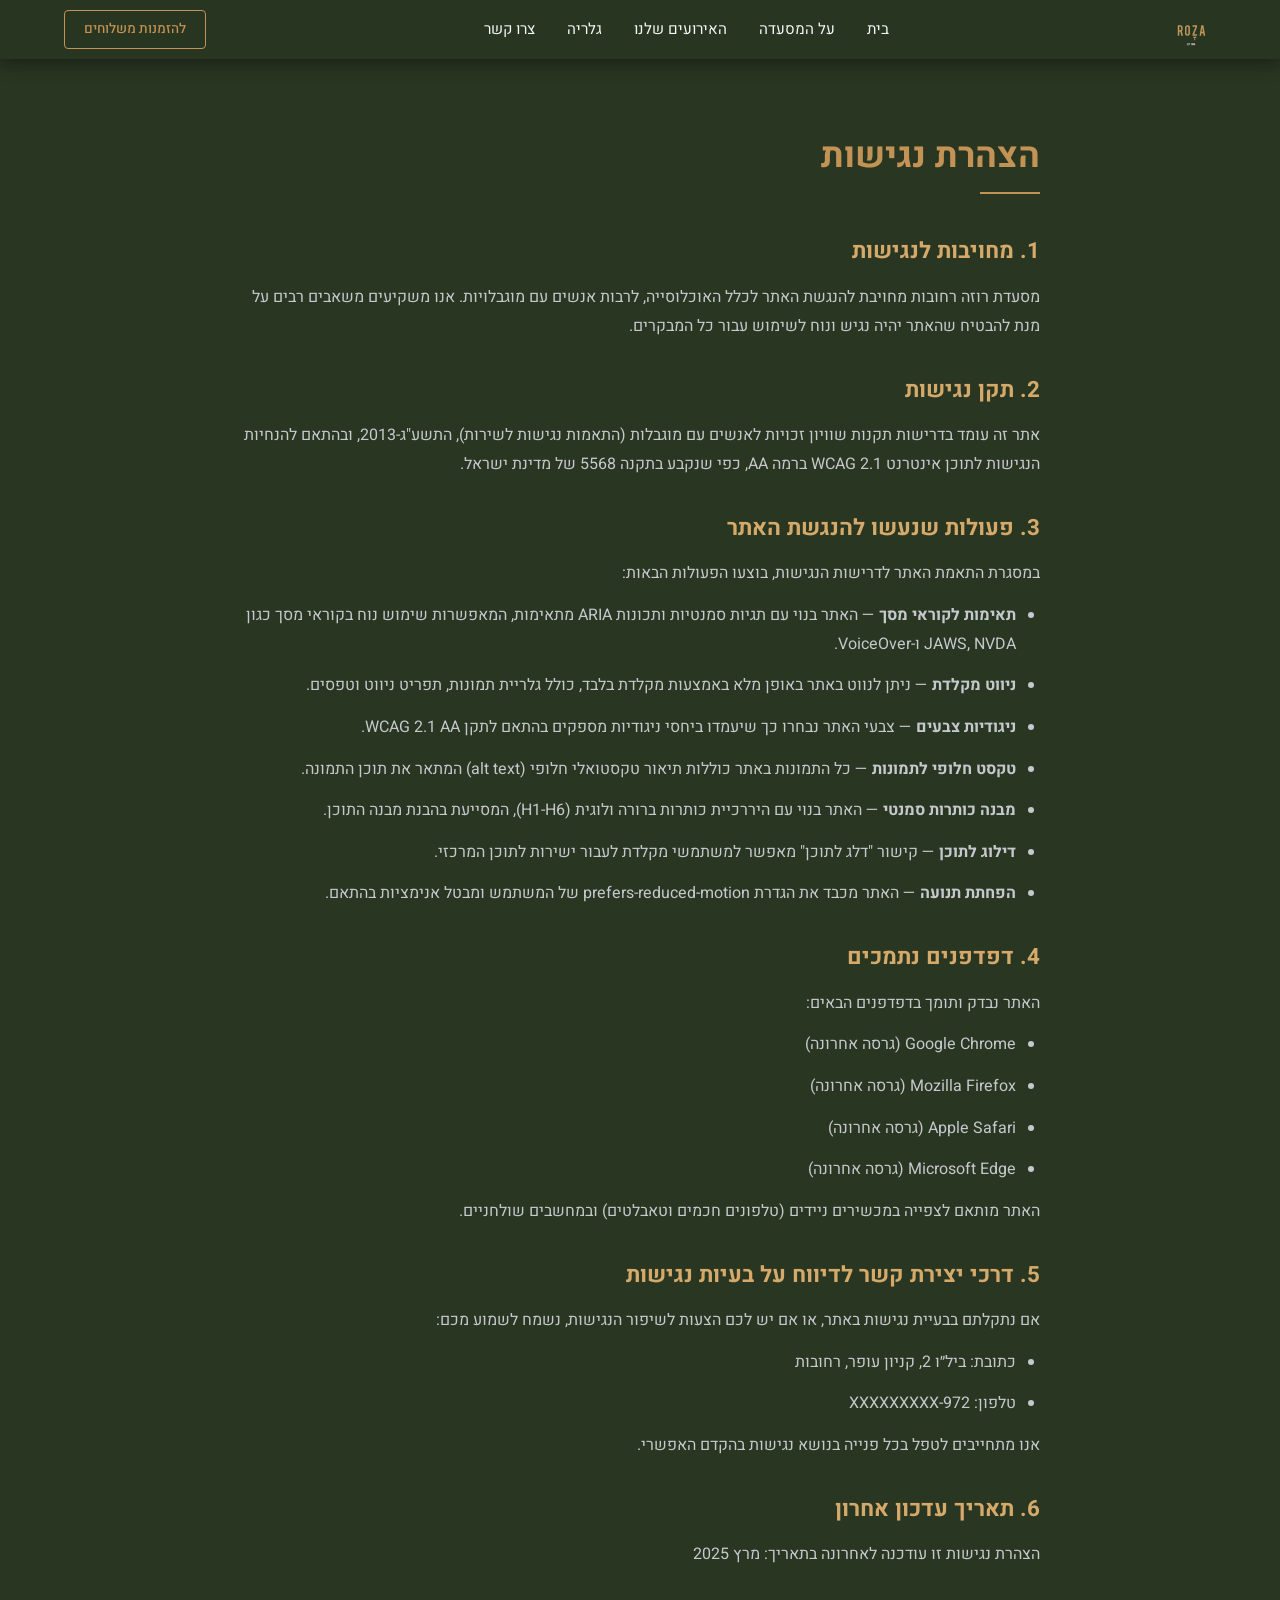
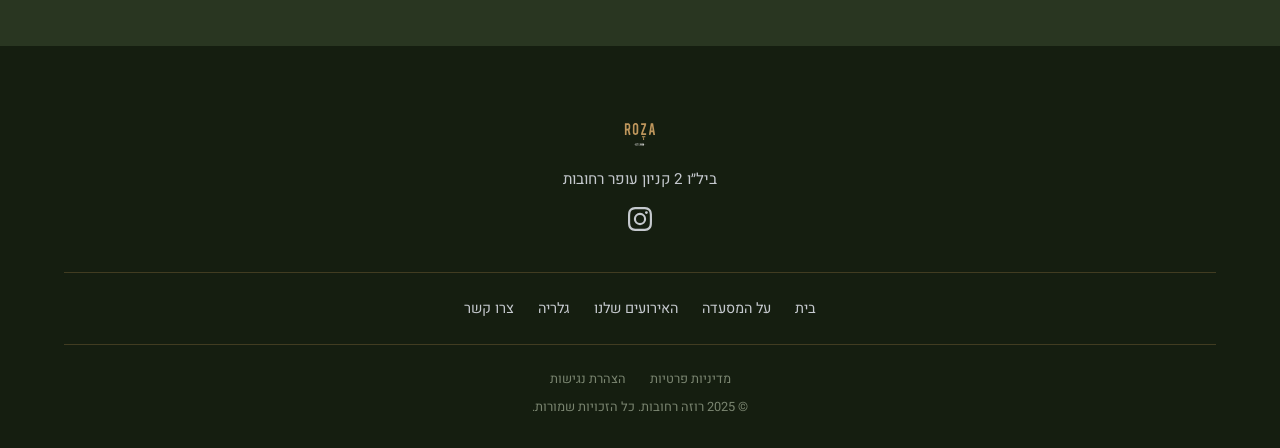
==== commit 56db35f8: "Add favicon, update logo to SVG, remove hero filler - Added fabicon.svg as site favicon across all p" ====
--- a/accessibility.html
+++ b/accessibility.html
@@ -5,6 +5,9 @@
   <meta name="viewport" content="width=device-width, initial-scale=1.0">
   <title>הצהרת נגישות — רוזה רחובות</title>
   <meta name="description" content="הצהרת הנגישות של אתר מסעדת רוזה רחובות">
+
+  <!-- Favicon -->
+  <link rel="icon" type="image/svg+xml" href="fabicon.svg">
 
   <!-- Fonts -->
   <link rel="preconnect" href="https://fonts.googleapis.com">
@@ -23,7 +26,7 @@
   <header class="header scrolled" id="header">
     <div class="container">
       <a href="index.html" class="header__logo" aria-label="רוזה רחובות — חזרה לדף הבית">
-        <img src="images/logo.png" alt="ROZA EST. 2008 — רוזה רחובות" width="140" height="50">
+        <img src="logo.svg" alt="ROZA EST. 2008 — רוזה רחובות" width="140" height="50">
       </a>
 
       <nav class="header__nav" aria-label="ניווט ראשי">
@@ -111,7 +114,7 @@
     <div class="container">
       <div class="footer__top">
         <a href="index.html" class="footer__logo" aria-label="רוזה רחובות">
-          <img src="images/logo.png" alt="ROZA EST. 2008" width="120" height="43">
+          <img src="logo.svg" alt="ROZA EST. 2008" width="120" height="43">
         </a>
         <p class="footer__address">ביל״ו 2 קניון עופר רחובות</p>
         <div class="footer__social">
--- a/css/style.css
+++ b/css/style.css
@@ -4,18 +4,33 @@
 
 /* --- CSS Variables --- */
 :root {
-  --bg-primary: #0a0a0a;
-  --bg-secondary: #1a1a1a;
-  --bg-card: #111111;
-  --gold: #BE965C;
-  --gold-light: #D4AF6E;
-  --gold-glow: rgba(190, 150, 92, 0.3);
-  --red-cta: #C62828;
-  --red-hover: #E53935;
-  --text-primary: #FFFFFF;
-  --text-secondary: #B0B0B0;
-  --text-muted: #666666;
-  --divider: rgba(190, 150, 92, 0.3);
+  /* — Backgrounds — */
+  --bg-primary: #293621;
+  --bg-secondary: #1E2A17;
+  --bg-card: #243019;
+  --bg-darkest: #151E10;
+
+  /* — Gold accent — */
+  --gold: #C29355;
+  --gold-light: #D4A96A;
+  --gold-glow: rgba(194, 147, 85, 0.3);
+  --gold-dark: #A67B3D;
+
+  /* — CTA — */
+  --cta: #C29355;
+  --cta-hover: #D4A96A;
+  --red-cta: #C29355;
+  --red-hover: #D4A96A;
+
+  /* — Text — */
+  --text-primary: #F4F6F8;
+  --text-secondary: #C5C9CE;
+  --text-muted: #7A8570;
+
+  /* — Dividers & borders — */
+  --divider: rgba(194, 147, 85, 0.25);
+  --border-elegant: rgba(194, 147, 85, 0.4);
+
   --font-body: 'Heebo', sans-serif;
   --font-display: 'Playfair Display', serif;
 }
@@ -108,6 +123,22 @@
 .gold-line--center {
   margin-left: auto;
   margin-right: auto;
+}
+
+/* Elegant gold border frame — inspired by logo */
+.elegant-frame {
+  position: relative;
+}
+
+.elegant-frame::before {
+  content: '';
+  position: absolute;
+  inset: 20px;
+  border: 1px solid var(--border-elegant);
+  border-radius: 8px;
+  pointer-events: none;
+  z-index: 1;
+  opacity: 0.6;
 }
 
 /* ===========================
@@ -162,7 +193,7 @@
 .scroll-progress__bar {
   height: 100%;
   width: 0%;
-  background: linear-gradient(to left, var(--gold), var(--red-cta));
+  background: linear-gradient(to left, var(--gold), var(--gold-dark));
   transition: width 0.05s linear;
   will-change: width;
 }
@@ -175,7 +206,7 @@
   width: 20px;
   height: 20px;
   border-radius: 50%;
-  background: radial-gradient(circle, rgba(190, 150, 92, 0.4), transparent 70%);
+  background: radial-gradient(circle, rgba(194, 147, 85, 0.4), transparent 70%);
   pointer-events: none;
   z-index: 9998;
   opacity: 0;
@@ -191,7 +222,7 @@
 .cursor-glow.hover {
   width: 50px;
   height: 50px;
-  background: radial-gradient(circle, rgba(190, 150, 92, 0.6), transparent 70%);
+  background: radial-gradient(circle, rgba(194, 147, 85, 0.6), transparent 70%);
 }
 
 /* --- Scroll Animations --- */
@@ -294,7 +325,7 @@
   height: 2px;
   background: var(--gold);
   transition: width 1.2s ease;
-  box-shadow: 0 0 0 rgba(190, 150, 92, 0);
+  box-shadow: 0 0 0 rgba(194, 147, 85, 0);
 }
 
 .section-divider__line.visible {
@@ -304,7 +335,7 @@
 
 @keyframes dividerGlow {
   0%, 100% { box-shadow: 0 0 8px var(--gold-glow); }
-  50% { box-shadow: 0 0 20px var(--gold-glow), 0 0 40px rgba(190, 150, 92, 0.15); }
+  50% { box-shadow: 0 0 20px var(--gold-glow), 0 0 40px rgba(194, 147, 85, 0.15); }
 }
 
 /* --- Keyframes --- */
@@ -445,7 +476,7 @@
 }
 
 .header.scrolled {
-  background: rgba(10, 10, 10, 0.95);
+  background: rgba(41, 54, 33, 0.95);
   backdrop-filter: blur(10px);
   -webkit-backdrop-filter: blur(10px);
   padding: 0.6rem 0;
@@ -564,7 +595,7 @@
   right: 0;
   left: 0;
   bottom: 0;
-  background: rgba(10, 10, 10, 0.98);
+  background: rgba(30, 42, 23, 0.98);
   z-index: 999;
   display: flex;
   flex-direction: column;
@@ -642,7 +673,7 @@
 .hero__overlay {
   position: absolute;
   inset: 0;
-  background: linear-gradient(to bottom, rgba(0,0,0,0.4), rgba(0,0,0,0.7));
+  background: linear-gradient(to bottom, rgba(41, 54, 33, 0.5), rgba(21, 30, 16, 0.8));
   z-index: 1;
 }
 
@@ -791,7 +822,7 @@
 .events__overlay {
   position: absolute;
   inset: 0;
-  background: rgba(0, 0, 0, 0.75);
+  background: rgba(30, 42, 23, 0.8);
 }
 
 .events__content {
@@ -815,10 +846,10 @@
 .btn-cta {
   display: inline-block;
   padding: 0.8rem 2.5rem;
-  background: var(--red-cta);
-  color: var(--text-primary);
+  background: var(--cta);
+  color: var(--bg-primary);
   font-size: 1rem;
-  font-weight: 500;
+  font-weight: 700;
   border-radius: 4px;
   transition: background 0.3s ease, transform 0.15s ease, box-shadow 0.3s ease;
   position: relative;
@@ -826,9 +857,9 @@
 }
 
 .btn-cta:hover {
-  background: var(--red-hover);
+  background: var(--cta-hover);
   transform: translateY(-2px);
-  box-shadow: 0 4px 20px rgba(198, 40, 40, 0.4);
+  box-shadow: 0 4px 20px var(--gold-glow);
 }
 
 .btn-cta:active {
@@ -851,6 +882,9 @@
 .gallery {
   padding: 6rem 0;
   background: var(--bg-secondary);
+  background-image:
+    radial-gradient(ellipse at 20% 50%, rgba(194, 147, 85, 0.03) 0%, transparent 50%),
+    radial-gradient(ellipse at 80% 80%, rgba(194, 147, 85, 0.02) 0%, transparent 50%);
 }
 
 .gallery__grid {
@@ -884,7 +918,7 @@
 .gallery__item-overlay {
   position: absolute;
   inset: 0;
-  background: linear-gradient(to top, rgba(0, 0, 0, 0.7) 0%, transparent 60%);
+  background: linear-gradient(to top, rgba(21, 30, 16, 0.75) 0%, transparent 60%);
   display: flex;
   flex-direction: column;
   align-items: center;
@@ -932,7 +966,7 @@
   position: fixed;
   inset: 0;
   z-index: 2000;
-  background: rgba(0, 0, 0, 0.9);
+  background: rgba(21, 30, 16, 0.95);
   backdrop-filter: blur(10px);
   -webkit-backdrop-filter: blur(10px);
   display: flex;
@@ -1073,7 +1107,7 @@
 }
 
 .hours__table tr {
-  border-bottom: 1px solid rgba(255,255,255,0.08);
+  border-bottom: 1px solid rgba(194, 147, 85, 0.12);
 }
 
 .hours__table td {
@@ -1096,7 +1130,7 @@
   height: 300px;
   border-radius: 8px;
   border: none;
-  filter: grayscale(0.8) brightness(0.8);
+  filter: grayscale(0.5) brightness(0.85) sepia(0.15) hue-rotate(60deg);
   margin-bottom: 1.5rem;
 }
 
@@ -1168,6 +1202,8 @@
 .contact {
   padding: 6rem 0;
   background: var(--bg-secondary);
+  background-image:
+    radial-gradient(ellipse at 50% 0%, rgba(194, 147, 85, 0.04) 0%, transparent 60%);
 }
 
 .contact__form {
@@ -1243,7 +1279,7 @@
    FOOTER
    =========================== */
 .footer {
-  background: #050505;
+  background: var(--bg-darkest);
   padding: 60px 0 30px;
 }
 
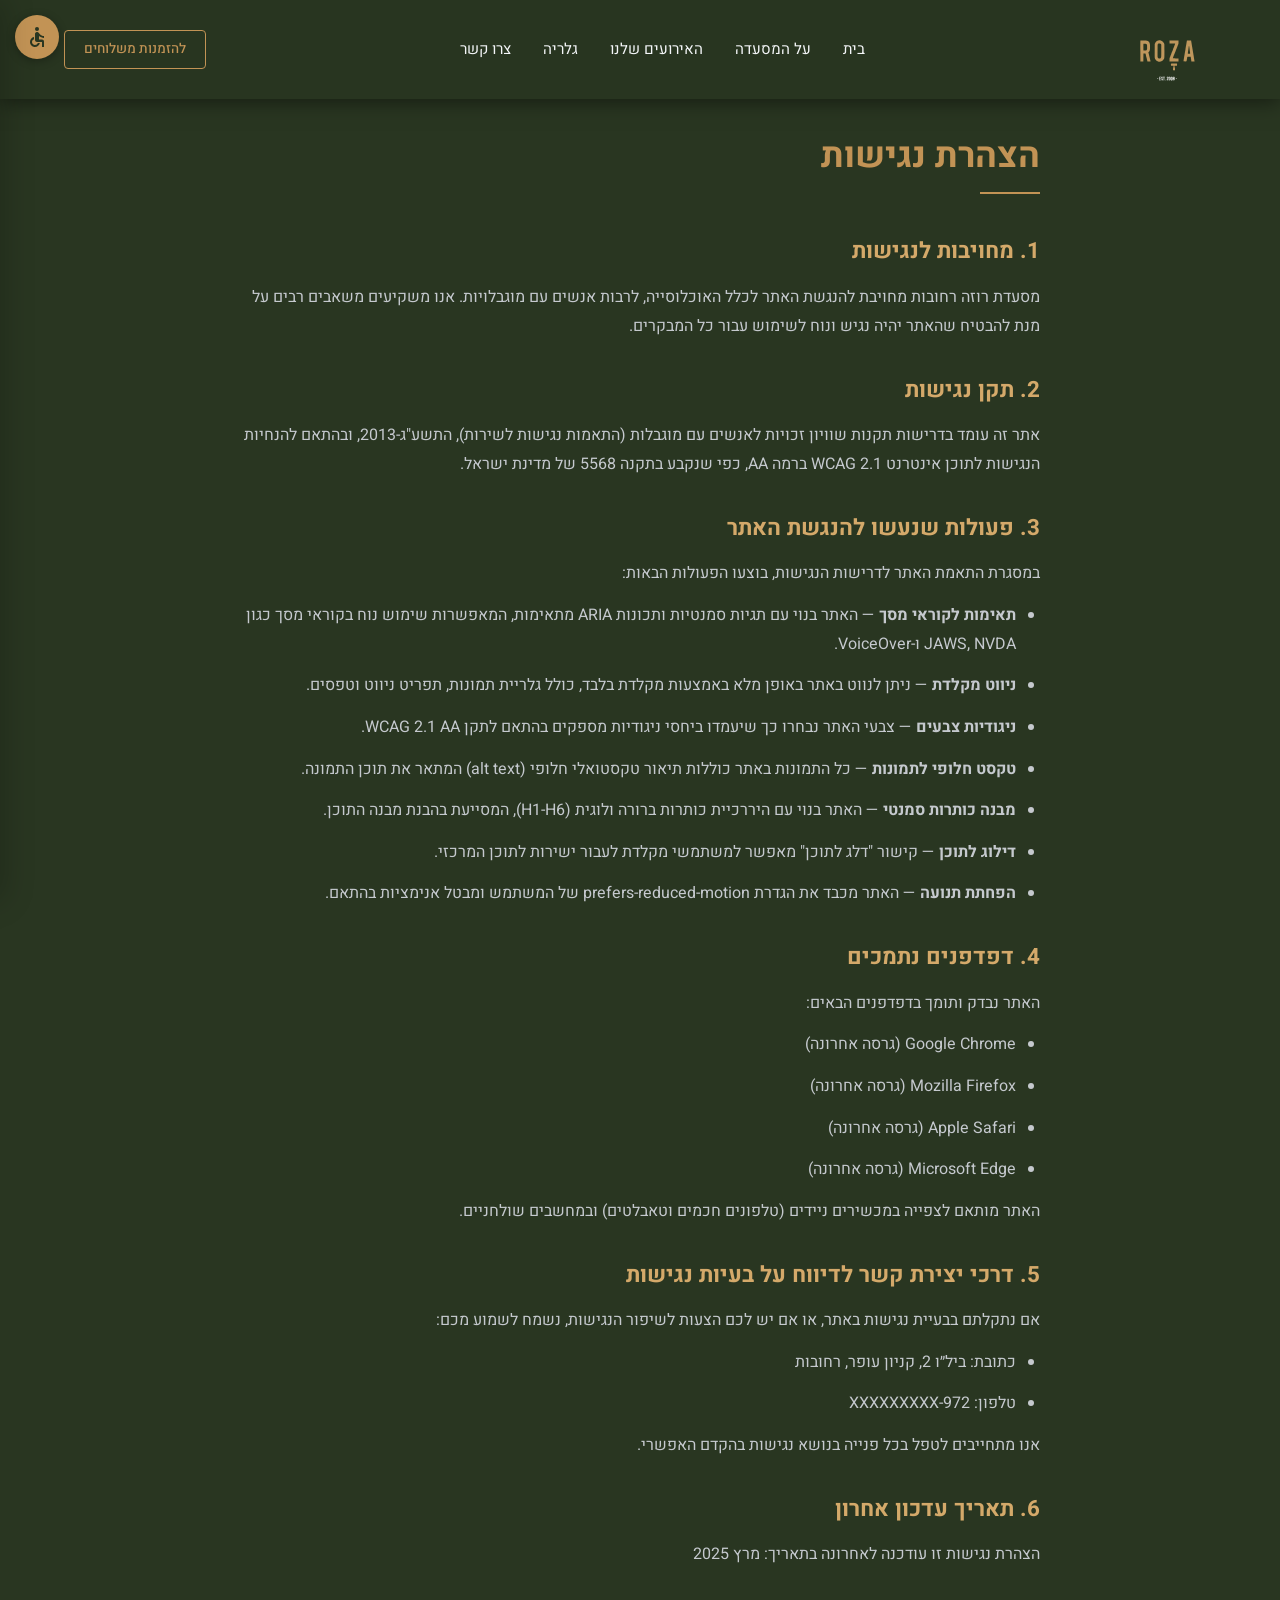
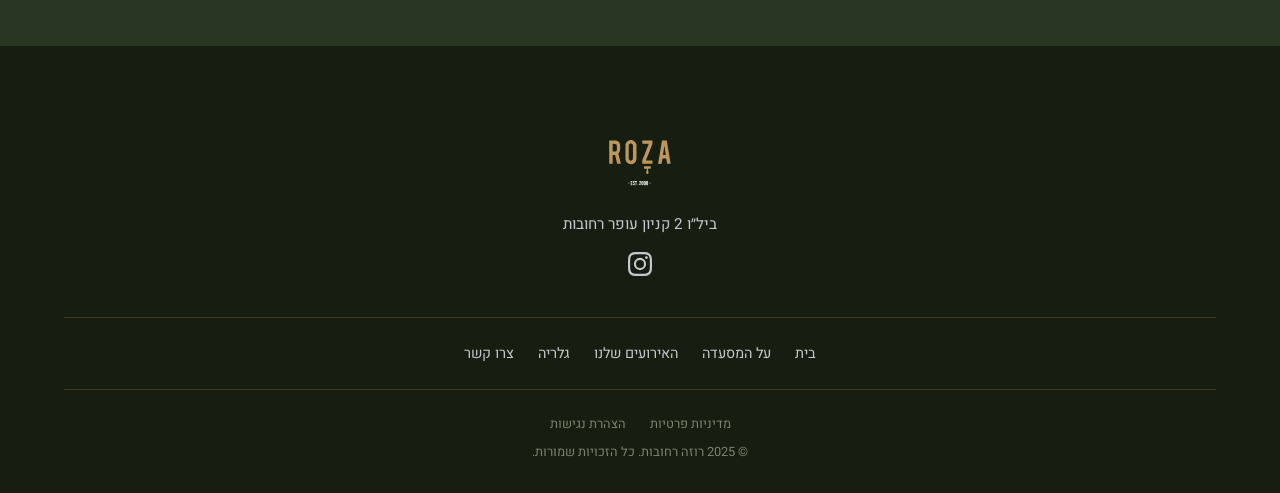
==== commit b9f7b5aa: "Add accessibility widget + lighten hero overlay - Built full a11y panel: text size, line height, let" ====
--- a/accessibility.html
+++ b/accessibility.html
@@ -16,6 +16,7 @@
 
   <!-- Styles -->
   <link rel="stylesheet" href="css/style.css">
+  <link rel="stylesheet" href="css/accessibility.css">
 </head>
 <body>
 
@@ -141,5 +142,6 @@
   </footer>
 
   <script src="js/main.js"></script>
+  <script src="js/accessibility.js"></script>
 </body>
 </html>
--- a/css/style.css
+++ b/css/style.css
@@ -167,7 +167,7 @@
 }
 
 .page-loader__logo img {
-  height: 60px;
+  height: 120px;
   width: auto;
 }
 
@@ -490,12 +490,12 @@
 }
 
 .header__logo img {
-  height: 50px;
+  height: 100px;
   width: auto;
 }
 
 .header.scrolled .header__logo img {
-  height: 40px;
+  height: 80px;
 }
 
 .header__nav {
@@ -673,7 +673,7 @@
 .hero__overlay {
   position: absolute;
   inset: 0;
-  background: linear-gradient(to bottom, rgba(41, 54, 33, 0.5), rgba(21, 30, 16, 0.8));
+  background: linear-gradient(to bottom, rgba(41, 54, 33, 0.2), rgba(21, 30, 16, 0.55));
   z-index: 1;
 }
 
@@ -1293,7 +1293,7 @@
 }
 
 .footer__logo img {
-  height: 45px;
+  height: 90px;
   width: auto;
 }
 
--- a/css/accessibility.css
+++ b/css/accessibility.css
@@ -0,0 +1,368 @@
+/* ===========================
+   Accessibility Widget — Roza Rehovot
+   =========================== */
+
+/* --- Trigger Button --- */
+.a11y-trigger {
+  position: fixed;
+  top: 15px;
+  left: 15px;
+  z-index: 1050;
+  width: 44px;
+  height: 44px;
+  border-radius: 50%;
+  background: #C29355;
+  color: #293621;
+  border: none;
+  cursor: pointer;
+  display: flex;
+  align-items: center;
+  justify-content: center;
+  box-shadow: 0 2px 10px rgba(0,0,0,0.3);
+  transition: transform 0.2s ease, box-shadow 0.2s ease;
+}
+
+.a11y-trigger:hover {
+  transform: scale(1.1);
+  box-shadow: 0 4px 20px rgba(194, 147, 85, 0.5);
+}
+
+.a11y-trigger svg {
+  width: 24px;
+  height: 24px;
+  fill: #293621;
+}
+
+/* --- Overlay Backdrop --- */
+.a11y-overlay {
+  position: fixed;
+  inset: 0;
+  z-index: 1051;
+  background: rgba(0, 0, 0, 0.5);
+  opacity: 0;
+  visibility: hidden;
+  transition: opacity 0.3s ease, visibility 0.3s ease;
+}
+
+.a11y-overlay.open {
+  opacity: 1;
+  visibility: visible;
+}
+
+/* --- Panel --- */
+.a11y-panel {
+  position: fixed;
+  top: 0;
+  left: 0;
+  bottom: 0;
+  width: 340px;
+  z-index: 1052;
+  background: #FFFFFF;
+  color: #333333;
+  transform: translateX(-100%);
+  transition: transform 0.3s ease;
+  overflow-y: auto;
+  overflow-x: hidden;
+  direction: rtl;
+  font-family: 'Heebo', Arial, sans-serif;
+  box-shadow: 4px 0 30px rgba(0,0,0,0.2);
+}
+
+.a11y-panel.open {
+  transform: translateX(0);
+}
+
+/* Panel self-protection from a11y overrides */
+.a11y-panel,
+.a11y-panel * {
+  filter: none !important;
+  letter-spacing: normal !important;
+  line-height: normal !important;
+  font-size: revert;
+}
+
+.a11y-panel *:not(.a11y-panel__title):not(.a11y-section__title):not(.a11y-btn__label):not(.a11y-reset-btn):not(.a11y-link) {
+  font-family: 'Heebo', Arial, sans-serif !important;
+}
+
+/* --- Panel Header --- */
+.a11y-panel__header {
+  display: flex;
+  align-items: center;
+  justify-content: space-between;
+  padding: 1rem 1.25rem;
+  border-bottom: 1px solid #E0E0E0;
+  background: #293621;
+  color: #F4F6F8;
+  position: sticky;
+  top: 0;
+  z-index: 1;
+}
+
+.a11y-panel__title {
+  font-size: 1.1rem !important;
+  font-weight: 700;
+  margin: 0;
+  font-family: 'Heebo', Arial, sans-serif !important;
+}
+
+.a11y-panel__close {
+  width: 32px;
+  height: 32px;
+  border: none;
+  background: none;
+  color: #F4F6F8;
+  font-size: 1.5rem;
+  cursor: pointer;
+  border-radius: 4px;
+  display: flex;
+  align-items: center;
+  justify-content: center;
+  transition: background 0.2s ease;
+  line-height: 1;
+}
+
+.a11y-panel__close:hover {
+  background: rgba(255,255,255,0.15);
+}
+
+/* --- Panel Body --- */
+.a11y-panel__body {
+  padding: 1rem 1.25rem;
+}
+
+/* --- Section --- */
+.a11y-section {
+  margin-bottom: 1.5rem;
+}
+
+.a11y-section__title {
+  font-size: 0.85rem !important;
+  font-weight: 700;
+  color: #293621;
+  margin-bottom: 0.6rem;
+  display: flex;
+  align-items: center;
+  gap: 0.4rem;
+  font-family: 'Heebo', Arial, sans-serif !important;
+}
+
+.a11y-section__title svg {
+  width: 16px;
+  height: 16px;
+  fill: #293621;
+  flex-shrink: 0;
+}
+
+/* --- Button Row (3 buttons) --- */
+.a11y-btn-row {
+  display: flex;
+  gap: 0.5rem;
+}
+
+.a11y-btn-row .a11y-btn {
+  flex: 1;
+  padding: 0.5rem 0.3rem;
+  border: 1px solid #DDD;
+  border-radius: 8px;
+  background: #F0F0F0;
+  color: #333;
+  font-size: 0.8rem !important;
+  font-weight: 500;
+  cursor: pointer;
+  text-align: center;
+  transition: background 0.2s ease, border-color 0.2s ease, color 0.2s ease;
+  font-family: 'Heebo', Arial, sans-serif !important;
+}
+
+.a11y-btn-row .a11y-btn:hover {
+  border-color: #C29355;
+}
+
+.a11y-btn-row .a11y-btn.active {
+  background: #C29355;
+  color: #FFF;
+  border-color: #C29355;
+}
+
+/* --- Toggle Grid (2 cols) --- */
+.a11y-grid {
+  display: grid;
+  grid-template-columns: 1fr 1fr;
+  gap: 0.5rem;
+}
+
+.a11y-toggle {
+  display: flex;
+  flex-direction: column;
+  align-items: center;
+  gap: 0.35rem;
+  padding: 0.7rem 0.3rem;
+  border: 1px solid #DDD;
+  border-radius: 8px;
+  background: #F8F8F8;
+  cursor: pointer;
+  transition: background 0.2s ease, border-color 0.2s ease;
+  font-family: 'Heebo', Arial, sans-serif !important;
+}
+
+.a11y-toggle:hover {
+  border-color: #C29355;
+}
+
+.a11y-toggle.active {
+  border-color: #C29355;
+  background: #FDF6EC;
+}
+
+.a11y-toggle svg {
+  width: 22px;
+  height: 22px;
+  fill: #293621;
+}
+
+.a11y-toggle .a11y-btn__label {
+  font-size: 0.72rem !important;
+  color: #555;
+  text-align: center;
+  font-family: 'Heebo', Arial, sans-serif !important;
+}
+
+.a11y-toggle.active .a11y-btn__label {
+  color: #293621;
+  font-weight: 600;
+}
+
+/* --- Reset Button --- */
+.a11y-reset-btn {
+  display: block;
+  width: 100%;
+  padding: 0.7rem;
+  margin-top: 1rem;
+  border: 1px solid #D4A96A;
+  border-radius: 8px;
+  background: transparent;
+  color: #A67B3D;
+  font-size: 0.9rem !important;
+  font-weight: 600;
+  cursor: pointer;
+  text-align: center;
+  transition: background 0.2s ease, color 0.2s ease;
+  font-family: 'Heebo', Arial, sans-serif !important;
+}
+
+.a11y-reset-btn:hover {
+  background: #FDF6EC;
+  color: #293621;
+}
+
+/* --- Accessibility Link --- */
+.a11y-link {
+  display: block;
+  text-align: center;
+  margin-top: 0.8rem;
+  padding-bottom: 1rem;
+  color: #C29355;
+  font-size: 0.85rem !important;
+  text-decoration: underline;
+  font-family: 'Heebo', Arial, sans-serif !important;
+}
+
+.a11y-link:hover {
+  color: #A67B3D;
+}
+
+/* ===========================
+   ACCESSIBILITY OVERRIDE CLASSES
+   =========================== */
+
+/* Line Height */
+body.a11y-line-height-medium * { line-height: 1.8 !important; }
+body.a11y-line-height-large * { line-height: 2.2 !important; }
+
+/* Letter Spacing */
+body.a11y-letter-spacing-medium * { letter-spacing: 0.05em !important; }
+body.a11y-letter-spacing-large * { letter-spacing: 0.1em !important; }
+
+/* High Contrast */
+body.a11y-high-contrast img { filter: contrast(1.4) !important; }
+body.a11y-high-contrast p,
+body.a11y-high-contrast span,
+body.a11y-high-contrast li,
+body.a11y-high-contrast td {
+  color: #FFFFFF !important;
+}
+
+/* Invert Colors */
+body.a11y-invert { filter: invert(1) hue-rotate(180deg) !important; }
+body.a11y-invert img,
+body.a11y-invert video,
+body.a11y-invert iframe,
+body.a11y-invert .hero__slide { filter: invert(1) hue-rotate(180deg) !important; }
+body.a11y-invert .a11y-panel,
+body.a11y-invert .a11y-panel * { filter: none !important; }
+body.a11y-invert .a11y-trigger { filter: invert(1) hue-rotate(180deg) !important; }
+
+/* Highlight Links */
+body.a11y-highlight-links a {
+  outline: 2px solid #C29355 !important;
+  text-decoration: underline !important;
+  outline-offset: 2px;
+}
+
+/* Grayscale */
+body.a11y-grayscale { filter: grayscale(1) !important; }
+body.a11y-grayscale .a11y-panel,
+body.a11y-grayscale .a11y-panel * { filter: none !important; }
+
+/* Stop Animations */
+body.a11y-stop-animations *,
+body.a11y-stop-animations *::before,
+body.a11y-stop-animations *::after {
+  animation: none !important;
+  transition: none !important;
+}
+body.a11y-stop-animations .particles,
+body.a11y-stop-animations .cursor-glow,
+body.a11y-stop-animations .page-loader { display: none !important; }
+body.a11y-stop-animations .hero__slide { animation: none !important; }
+
+/* Readable Font */
+body.a11y-readable-font * { font-family: Arial, Helvetica, sans-serif !important; }
+body.a11y-readable-font .a11y-panel * { font-family: 'Heebo', Arial, sans-serif !important; }
+
+/* Focus Highlight */
+body.a11y-focus-highlight *:focus {
+  outline: 3px solid #C29355 !important;
+  outline-offset: 2px !important;
+  box-shadow: 0 0 0 5px rgba(194, 147, 85, 0.3) !important;
+}
+
+/* Big Cursor */
+body.a11y-big-cursor,
+body.a11y-big-cursor * {
+  cursor: url("data:image/svg+xml,%3Csvg xmlns='http://www.w3.org/2000/svg' width='32' height='32' viewBox='0 0 32 32'%3E%3Cpath d='M5 1L5 27L11 21L17 31L21 29L15 19L23 19Z' fill='black' stroke='white' stroke-width='1'/%3E%3C/svg%3E") 4 1, auto !important;
+}
+body.a11y-big-cursor a,
+body.a11y-big-cursor button,
+body.a11y-big-cursor [role="button"],
+body.a11y-big-cursor input[type="submit"] {
+  cursor: url("data:image/svg+xml,%3Csvg xmlns='http://www.w3.org/2000/svg' width='32' height='32' viewBox='0 0 32 32'%3E%3Cpath d='M10 1C10 1 10 12 10 18C7 18 5 18 5 18L16 31L27 18C27 18 25 18 22 18C22 12 22 1 22 1C22 1 10 1 10 1Z' fill='black' stroke='white' stroke-width='1'/%3E%3C/svg%3E") 16 1, pointer !important;
+}
+
+/* ===========================
+   RESPONSIVE
+   =========================== */
+@media (max-width: 767px) {
+  .a11y-trigger {
+    width: 38px;
+    height: 38px;
+  }
+  .a11y-trigger svg {
+    width: 20px;
+    height: 20px;
+  }
+  .a11y-panel {
+    width: 100vw;
+  }
+}
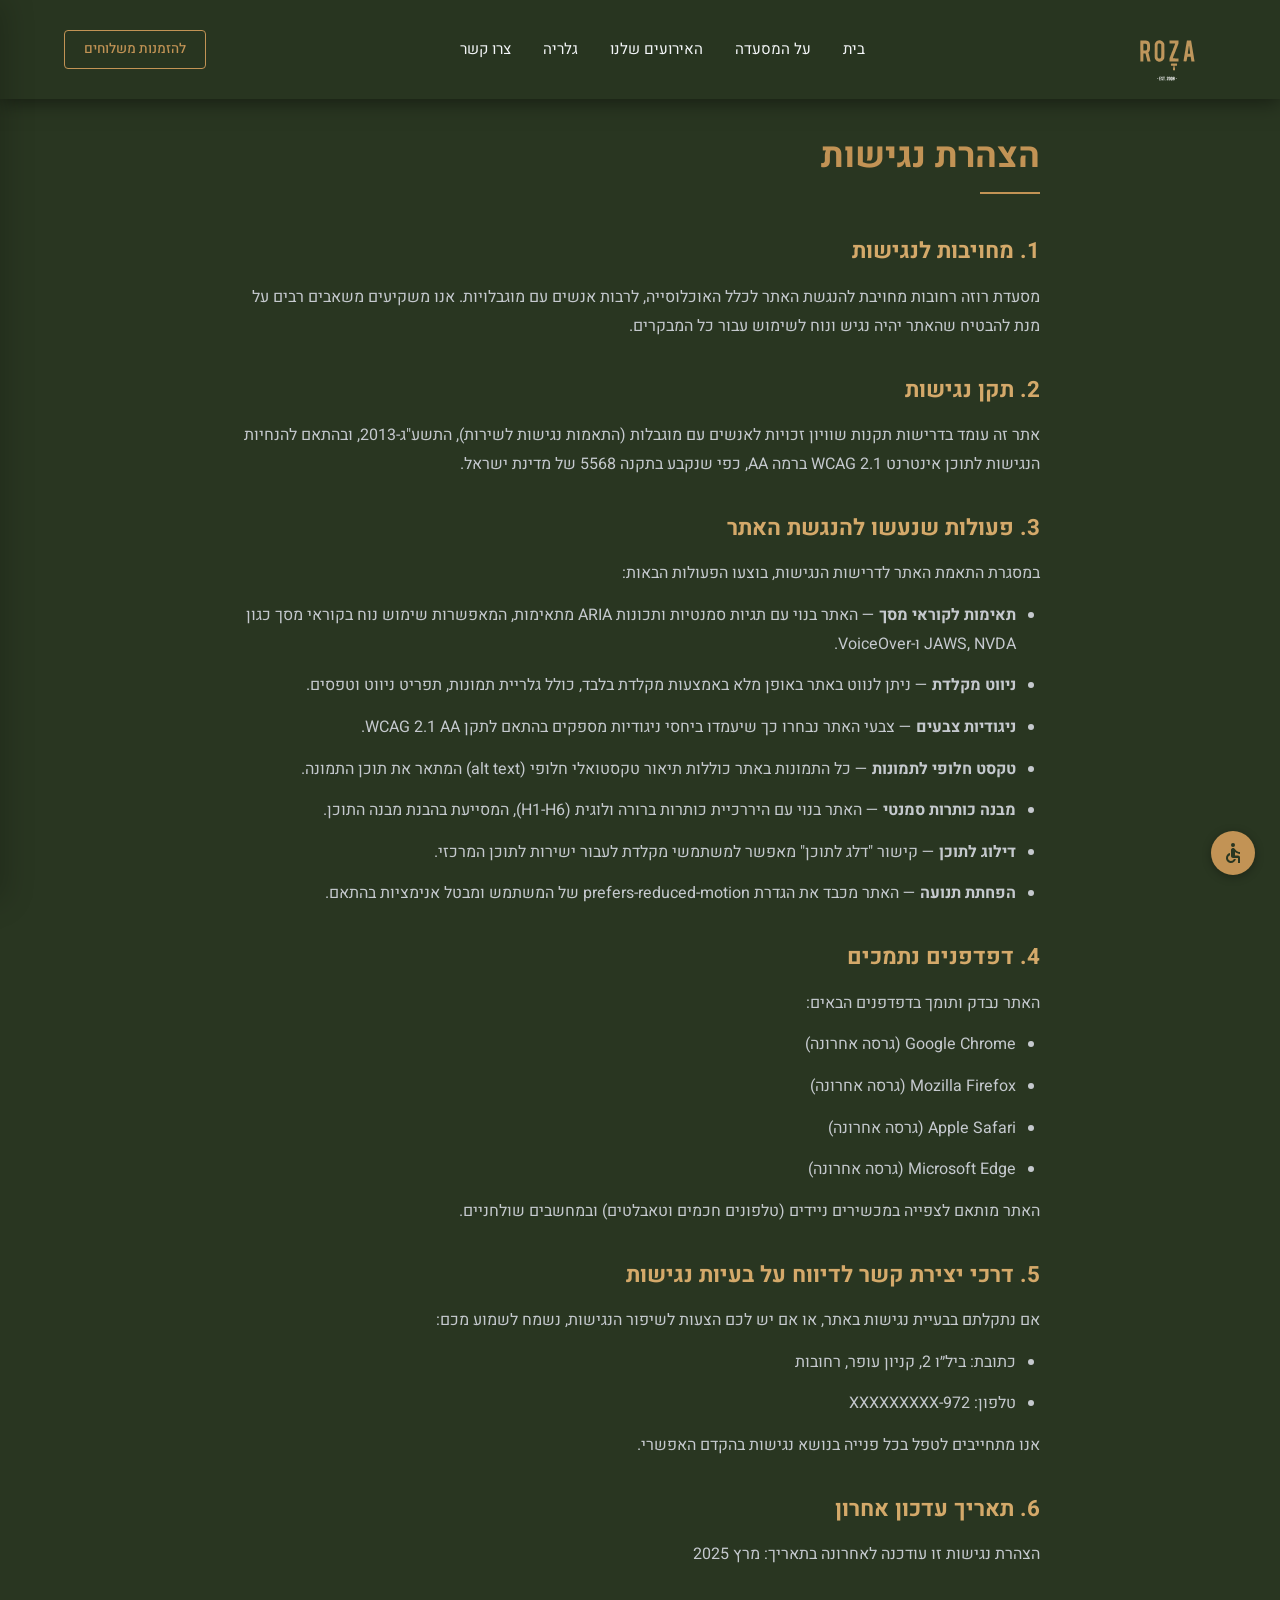
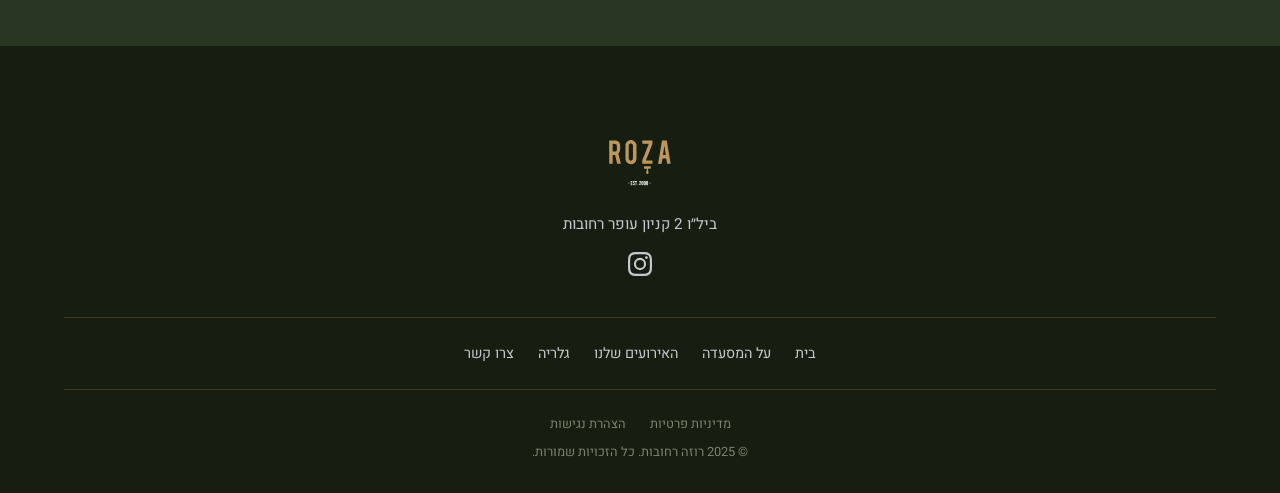
==== commit 3df68af2: "Comprehensive SEO optimization - Enhanced title, description, keywords with target search terms - Ad" ====
--- a/accessibility.html
+++ b/accessibility.html
@@ -3,8 +3,21 @@
 <head>
   <meta charset="UTF-8">
   <meta name="viewport" content="width=device-width, initial-scale=1.0">
-  <title>הצהרת נגישות — רוזה רחובות</title>
-  <meta name="description" content="הצהרת הנגישות של אתר מסעדת רוזה רחובות">
+  <title>הצהרת נגישות | רוזה רחובות — Roza Rehovot</title>
+  <meta name="description" content="הצהרת הנגישות של אתר מסעדת רוזה רחובות. מידע על התאמות נגישות ועמידה בתקנות.">
+  <link rel="canonical" href="https://rozarehovot.co.il/accessibility.html">
+  <meta name="robots" content="noindex, follow">
+
+  <script type="application/ld+json">
+  {
+    "@context": "https://schema.org",
+    "@type": "BreadcrumbList",
+    "itemListElement": [
+      { "@type": "ListItem", "position": 1, "name": "בית", "item": "https://rozarehovot.co.il/" },
+      { "@type": "ListItem", "position": 2, "name": "הצהרת נגישות", "item": "https://rozarehovot.co.il/accessibility.html" }
+    ]
+  }
+  </script>
 
   <!-- Favicon -->
   <link rel="icon" type="image/svg+xml" href="fabicon.svg">
--- a/css/style.css
+++ b/css/style.css
@@ -350,9 +350,9 @@
 }
 
 @keyframes waPulse {
-  0% { box-shadow: 0 0 0 0 rgba(37, 211, 102, 0.5); }
-  70% { box-shadow: 0 0 0 15px rgba(37, 211, 102, 0); }
-  100% { box-shadow: 0 0 0 0 rgba(37, 211, 102, 0); }
+  0% { box-shadow: 0 0 0 0 rgba(41, 54, 33, 0.5); }
+  70% { box-shadow: 0 0 0 15px rgba(41, 54, 33, 0); }
+  100% { box-shadow: 0 0 0 0 rgba(41, 54, 33, 0); }
 }
 
 @keyframes waHeartbeat {
@@ -642,6 +642,7 @@
 .hero {
   position: relative;
   height: 100vh;
+  height: 100dvh;
   min-height: 600px;
   display: flex;
   align-items: center;
@@ -1379,11 +1380,11 @@
   width: 60px;
   height: 60px;
   border-radius: 50%;
-  background: #25D366;
+  background: #293621;
   display: flex;
   align-items: center;
   justify-content: center;
-  box-shadow: 0 4px 15px rgba(37, 211, 102, 0.4);
+  box-shadow: 0 4px 15px rgba(41, 54, 33, 0.4);
   animation: waPulse 2s infinite, waHeartbeat 3s ease-in-out infinite;
   opacity: 0;
   visibility: hidden;
@@ -1539,6 +1540,19 @@
 }
 
 /* Skip to content link */
+/* Screen reader only */
+.sr-only {
+  position: absolute;
+  width: 1px;
+  height: 1px;
+  padding: 0;
+  margin: -1px;
+  overflow: hidden;
+  clip: rect(0, 0, 0, 0);
+  white-space: nowrap;
+  border-width: 0;
+}
+
 .skip-link {
   position: absolute;
   top: -100%;
@@ -1555,6 +1569,228 @@
   top: 0;
 }
 
+/* ===========================
+   HERO MENU BUTTON
+   =========================== */
+.hero__menu-btn {
+  display: inline-block;
+  margin-top: 1.5rem;
+  padding: 0.8rem 2.5rem;
+  background: var(--gold);
+  color: var(--bg-primary);
+  font-family: var(--font-body);
+  font-size: 1.1rem;
+  font-weight: 700;
+  border: none;
+  border-radius: 4px;
+  cursor: pointer;
+  transition: background 0.3s ease, transform 0.2s ease, box-shadow 0.3s ease;
+  animation: heroFadeIn 1.2s ease 1s forwards;
+  opacity: 0;
+  position: relative;
+  overflow: hidden;
+}
+
+.hero__menu-btn:hover {
+  background: var(--gold-light);
+  transform: translateY(-2px);
+  box-shadow: 0 4px 25px var(--gold-glow);
+}
+
+.hero__menu-btn:active {
+  transform: scale(0.97);
+}
+
+/* ===========================
+   MENU POPUP
+   =========================== */
+.menu-popup {
+  position: fixed;
+  inset: 0;
+  z-index: 2000;
+  background: rgba(21, 30, 16, 0.97);
+  opacity: 0;
+  visibility: hidden;
+  transition: opacity 0.3s ease, visibility 0.3s ease;
+}
+
+.menu-popup.open {
+  opacity: 1;
+  visibility: visible;
+}
+
+.menu-popup__inner {
+  display: flex;
+  flex-direction: column;
+  height: 100%;
+}
+
+.menu-popup__header {
+  display: flex;
+  align-items: center;
+  justify-content: space-between;
+  padding: 1rem 1.5rem;
+  background: var(--bg-primary);
+  border-bottom: 1px solid var(--divider);
+  flex-shrink: 0;
+}
+
+.menu-popup__title {
+  font-family: var(--font-display);
+  font-size: 1.8rem;
+  color: var(--gold);
+  font-weight: 700;
+}
+
+.menu-popup__close {
+  color: var(--text-primary);
+  font-size: 2rem;
+  background: none;
+  border: none;
+  cursor: pointer;
+  width: 44px;
+  height: 44px;
+  display: flex;
+  align-items: center;
+  justify-content: center;
+  transition: color 0.3s ease;
+  line-height: 1;
+}
+
+.menu-popup__close:hover {
+  color: var(--gold);
+}
+
+/* Category Nav Tabs */
+.menu-popup__nav {
+  display: flex;
+  gap: 0;
+  overflow-x: auto;
+  -webkit-overflow-scrolling: touch;
+  scrollbar-width: none;
+  background: var(--bg-secondary);
+  border-bottom: 1px solid var(--divider);
+  flex-shrink: 0;
+  padding: 0 0.5rem;
+}
+
+.menu-popup__nav::-webkit-scrollbar {
+  display: none;
+}
+
+.menu-popup__tab {
+  flex-shrink: 0;
+  padding: 0.7rem 1rem;
+  background: none;
+  border: none;
+  border-bottom: 2px solid transparent;
+  color: var(--text-secondary);
+  font-family: var(--font-body);
+  font-size: 0.85rem;
+  font-weight: 500;
+  cursor: pointer;
+  white-space: nowrap;
+  transition: color 0.3s ease, border-color 0.3s ease;
+}
+
+.menu-popup__tab:hover {
+  color: var(--gold-light);
+}
+
+.menu-popup__tab.active {
+  color: var(--gold);
+  border-bottom-color: var(--gold);
+}
+
+/* Menu Content */
+.menu-popup__content {
+  flex: 1;
+  overflow-y: auto;
+  -webkit-overflow-scrolling: touch;
+  padding: 1.5rem;
+  max-width: 700px;
+  margin: 0 auto;
+  width: 100%;
+}
+
+/* Category */
+.menu-cat {
+  margin-bottom: 2.5rem;
+}
+
+.menu-cat__title {
+  font-family: var(--font-body);
+  font-weight: 700;
+  font-size: 1.3rem;
+  color: var(--gold);
+  padding-bottom: 0.5rem;
+  border-bottom: 1px solid var(--divider);
+  margin-bottom: 1rem;
+}
+
+.menu-cat__note {
+  color: var(--text-muted);
+  font-size: 0.85rem;
+  margin-bottom: 0.8rem;
+  font-style: italic;
+}
+
+/* Menu Item */
+.menu-item {
+  padding: 0.6rem 0;
+  border-bottom: 1px solid rgba(194, 147, 85, 0.08);
+}
+
+.menu-item:last-child {
+  border-bottom: none;
+}
+
+.menu-item__top {
+  display: flex;
+  justify-content: space-between;
+  align-items: baseline;
+  gap: 1rem;
+}
+
+.menu-item__name {
+  font-size: 0.95rem;
+  font-weight: 500;
+  color: var(--text-primary);
+}
+
+.menu-item__price {
+  font-size: 0.95rem;
+  font-weight: 700;
+  color: var(--gold);
+  flex-shrink: 0;
+}
+
+.menu-item__price::after {
+  content: ' ₪';
+  font-weight: 400;
+  font-size: 0.8rem;
+}
+
+.menu-item__desc {
+  font-size: 0.8rem;
+  color: var(--text-muted);
+  margin-top: 0.2rem;
+  line-height: 1.5;
+}
+
+.menu-item--highlight {
+  background: rgba(194, 147, 85, 0.1);
+  border-radius: 6px;
+  padding: 0.7rem 0.6rem;
+  margin-top: 0.5rem;
+  border: 1px solid var(--divider);
+}
+
+.menu-item--highlight .menu-item__name {
+  color: var(--gold);
+  font-weight: 700;
+}
+
 /* Reduced motion */
 @media (prefers-reduced-motion: reduce) {
   *, *::before, *::after {
--- a/css/accessibility.css
+++ b/css/accessibility.css
@@ -5,8 +5,8 @@
 /* --- Trigger Button --- */
 .a11y-trigger {
   position: fixed;
-  top: 15px;
-  left: 15px;
+  bottom: 25px;
+  right: 25px;
   z-index: 1050;
   width: 44px;
   height: 44px;
